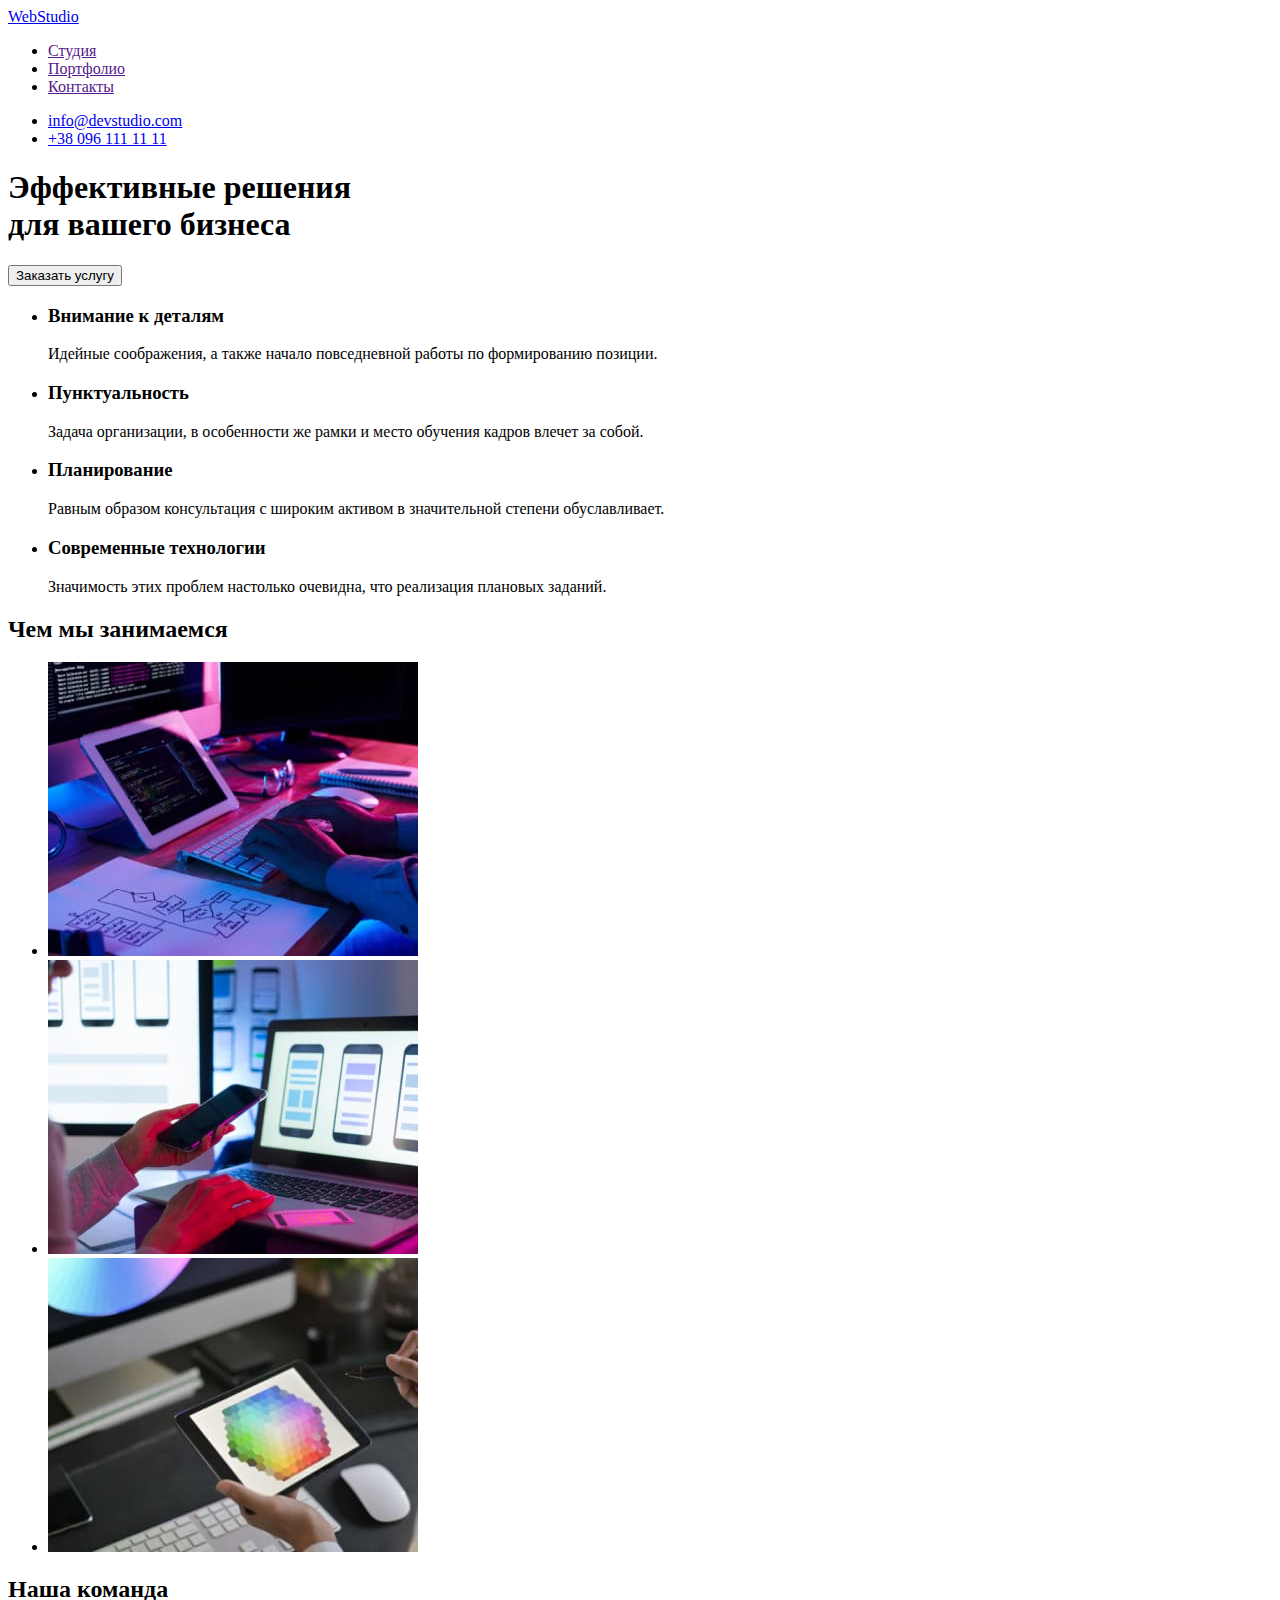
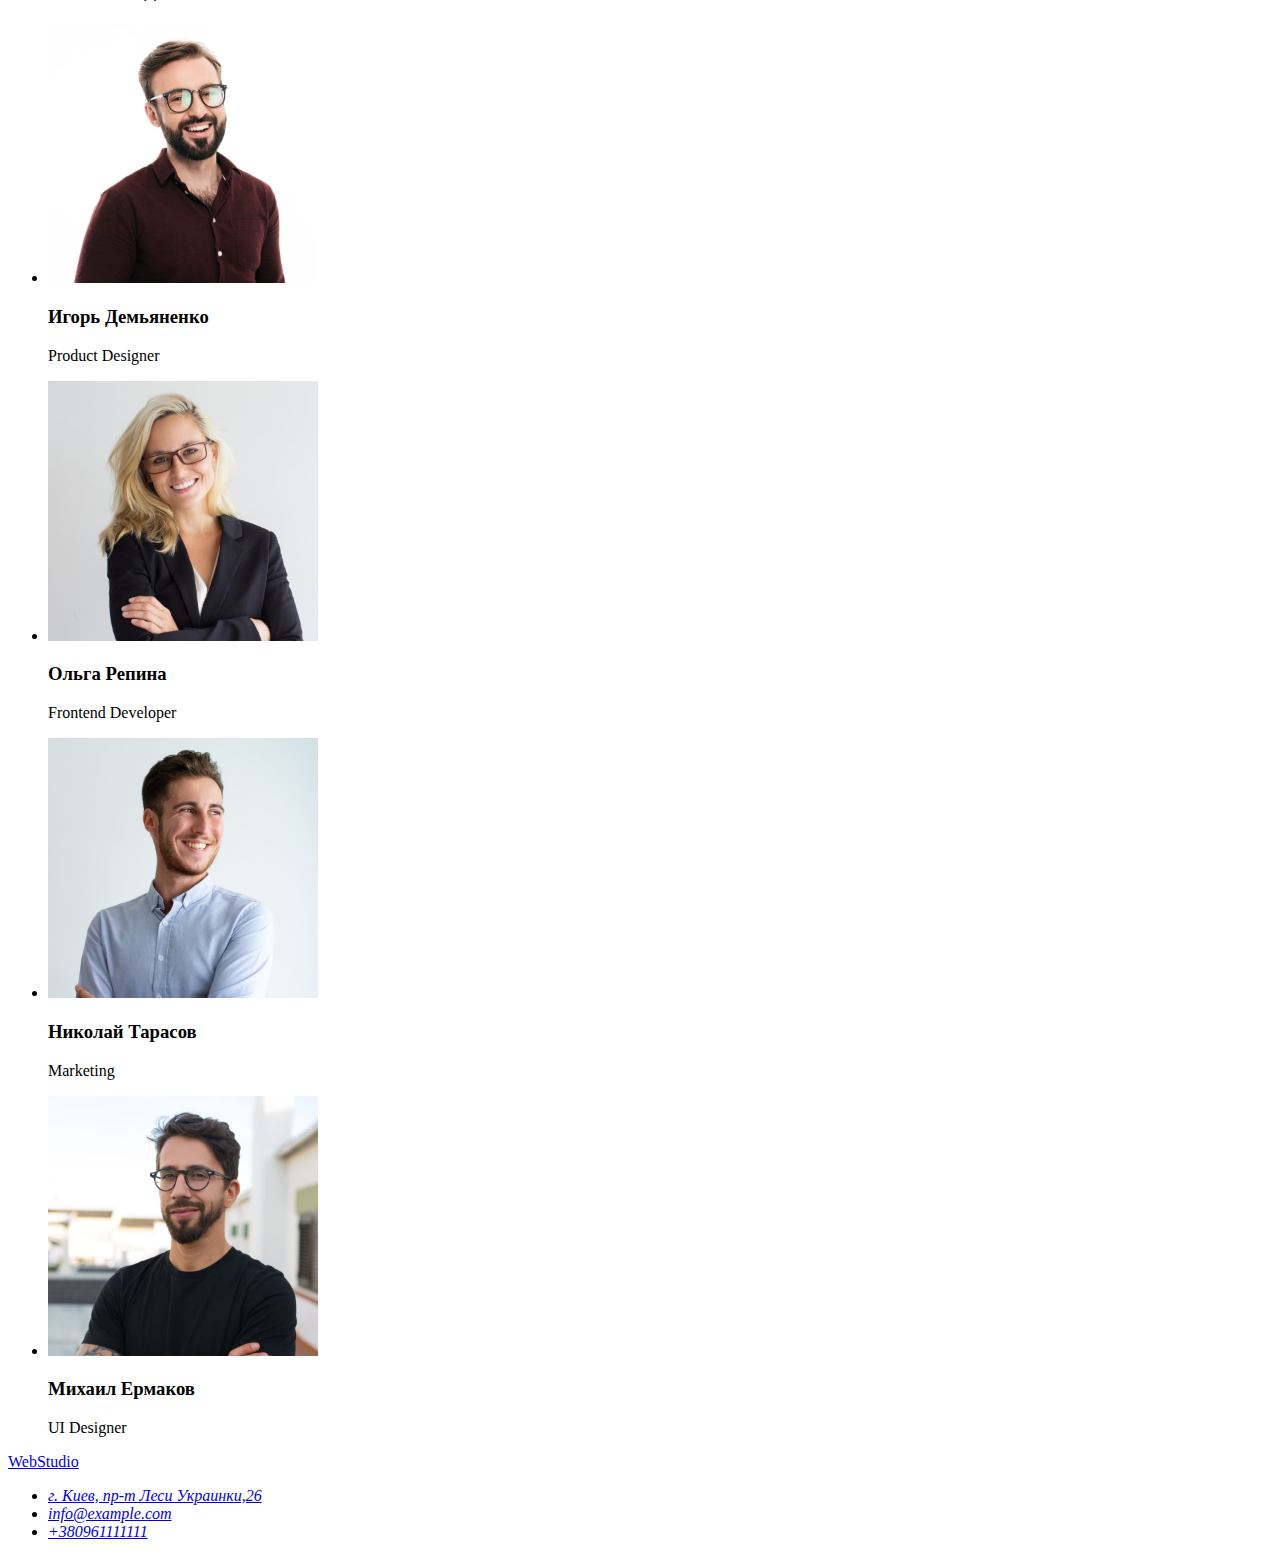
==== index.html @ ffe169b2 "Initial commit" ====
<!DOCTYPE html>
<html lang="en">
  <head>
    <meta charset="UTF-8" />
    <meta http-equiv="X-UA-Compatible" content="IE=edge" />
    <meta name="viewport" content="width=device-width, initial-scale=1.0" />
    <title>Document</title>
  </head>

  <body>
    <header>
      <nav>
        <a href="Index.html">WebStudio</a>
        <ul>
          <li><a href="">Студия</a></li>
          <li><a href="">Портфолио</a></li>
          <li><a href="">Контакты</a></li>
        </ul>
      </nav>
      <ul>
        <li><a href="mailto:info@devstudio.com">info@devstudio.com</a></li>
        <li><a href="tel:+380961111111">+38 096 111 11 11</a></li>
      </ul>
    </header>

    <main>
      <section>
        <h1>
          Эффективные решения <br />
          для вашего бизнеса
        </h1>
        <button type="button">Заказать услугу</button>
      </section>

      <section>
        <ul>
          <li>
            <h3>Внимание к деталям</h3>
            <p>Идейные соображения, а также начало повседневной работы по формированию позиции.</p>
          </li>
          <li>
            <h3>Пунктуальность</h3>
            <p>
              Задача организации, в особенности же рамки и место обучения кадров влечет за собой.
            </p>
          </li>
          <li>
            <h3>Планирование</h3>
            <p>
              Равным образом консультация с широким активом в значительной степени обуславливает.
            </p>
          </li>
          <li>
            <h3>Современные технологии</h3>
            <p>Значимость этих проблем настолько очевидна, что реализация плановых заданий.</p>
          </li>
        </ul>
      </section>

      <section>
        <h2>Чем мы занимаемся</h2>
        <ul>
          <li>
            <img src="./images/img(1).jpg" alt="набор текста" width="370" />
          </li>
          <li>
            <img src="./images/img(2).jpg" alt="сверяет информацию" width="370" />
          </li>
          <li>
            <img src="./images/img(3).jpg" alt="выбор палитры цветов в планшете" width="370" />
          </li>
        </ul>
      </section>
      <section>
        <h2>Наша команда</h2>
        <ul>
          <li>
            <img src="./images/img(1.0).jpg" alt="Product Designer" width="270" />
            <h3>Игорь Демьяненко</h3>
            <p>Product Designer</p>
          </li>
          <li>
            <img src="./images/img(1.2).jpg" alt="Frontend Developer" width="270" />
            <h3>Ольга Репина</h3>
            <p>Frontend Developer</p>
          </li>
          <li>
            <img src="./images/img(3)(1).jpg" alt="Marketing" width="270" />
            <h3>Николай Тарасов</h3>
            <p>Marketing</p>
          </li>
          <li>
            <img src="./images/img(4)(1).jpg" alt="UI Designer" width="270" />
            <h3>Михаил Ермаков</h3>
            <p>UI Designer</p>
          </li>
        </ul>
      </section>
    </main>
    <footer>
      <a href="Index.html">WebStudio</a>
      <address>
        <ul>
          <li>
            <a href="https://bit.ly/3pXMvUd" target="_blank" rel="noopener noreferrer"
              >г. Киев, пр-т Леси Украинки,26</a
            >
          </li>
          <li><a href="mailto:info@devstudio.com">info@example.com</a></li>
          <li><a href="tel:+380961111111">+380961111111</a></li>
        </ul>
      </address>
    </footer>
  </body>
</html>
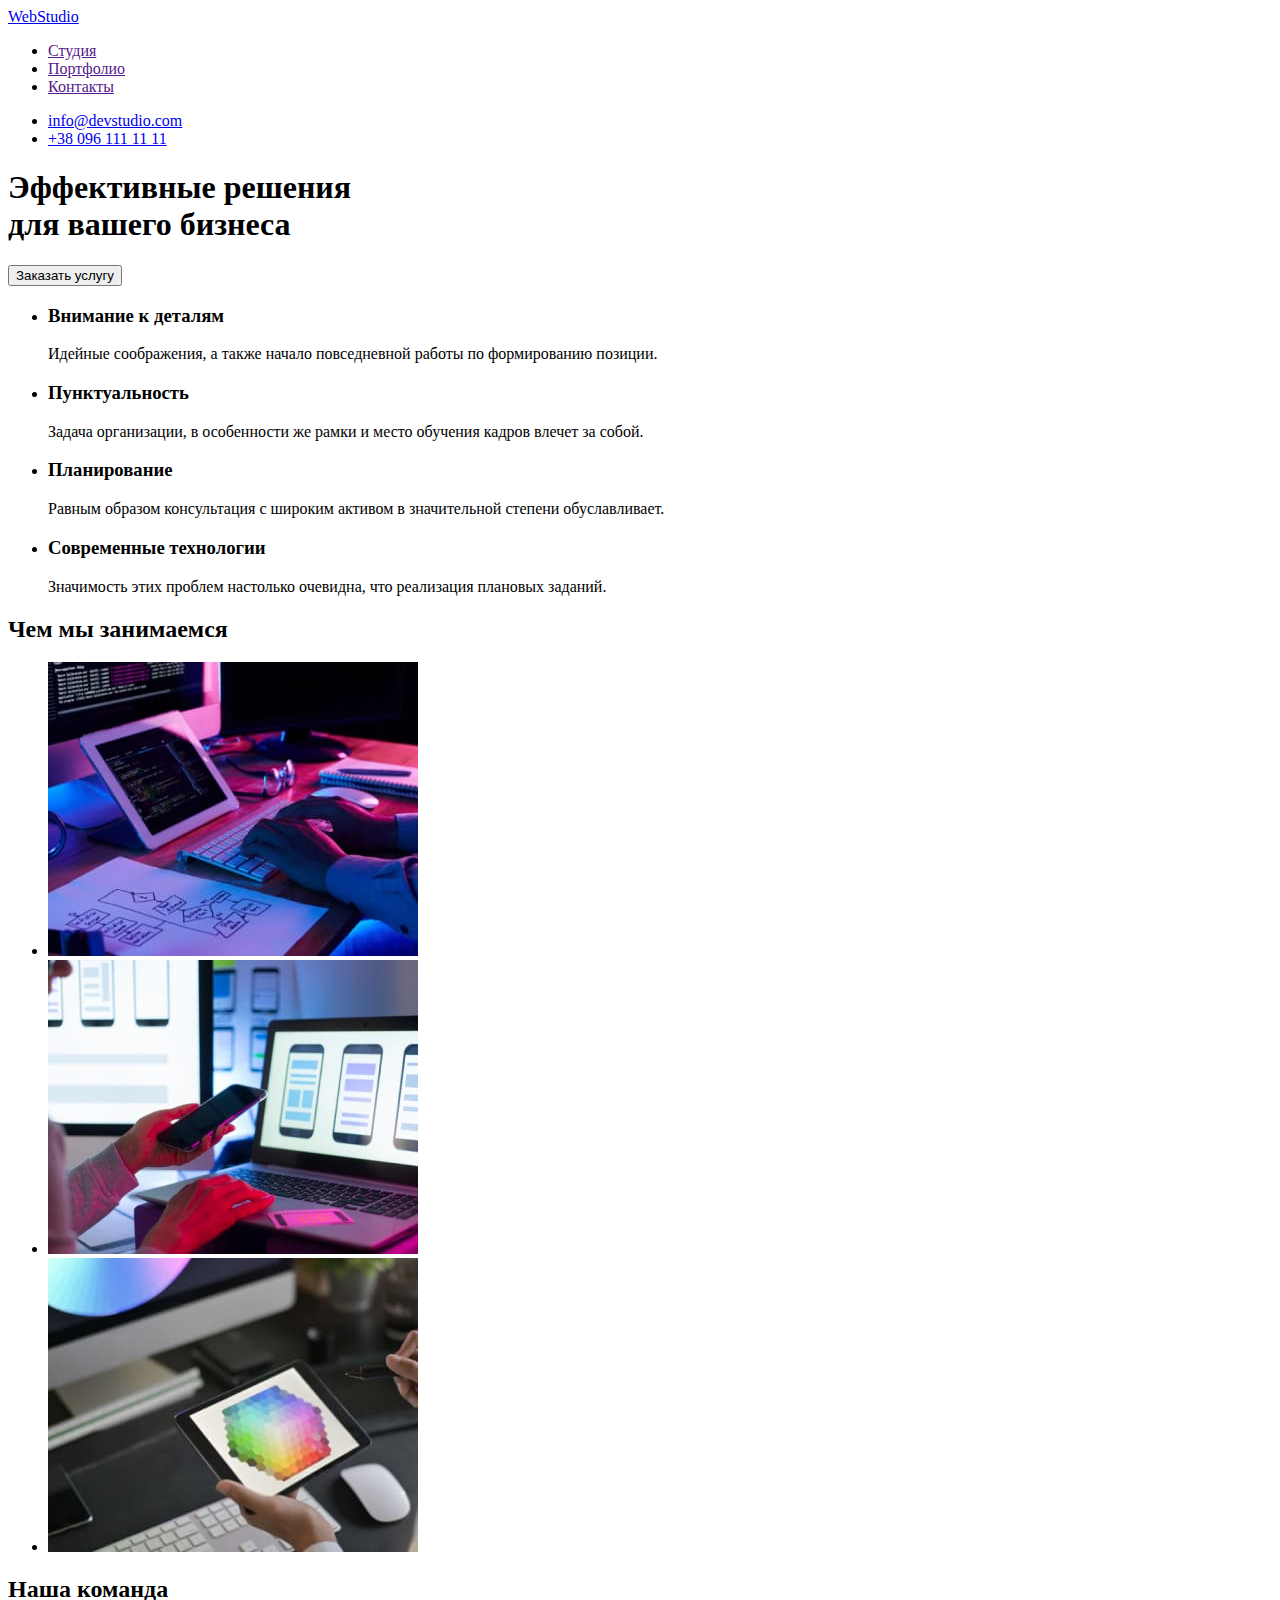
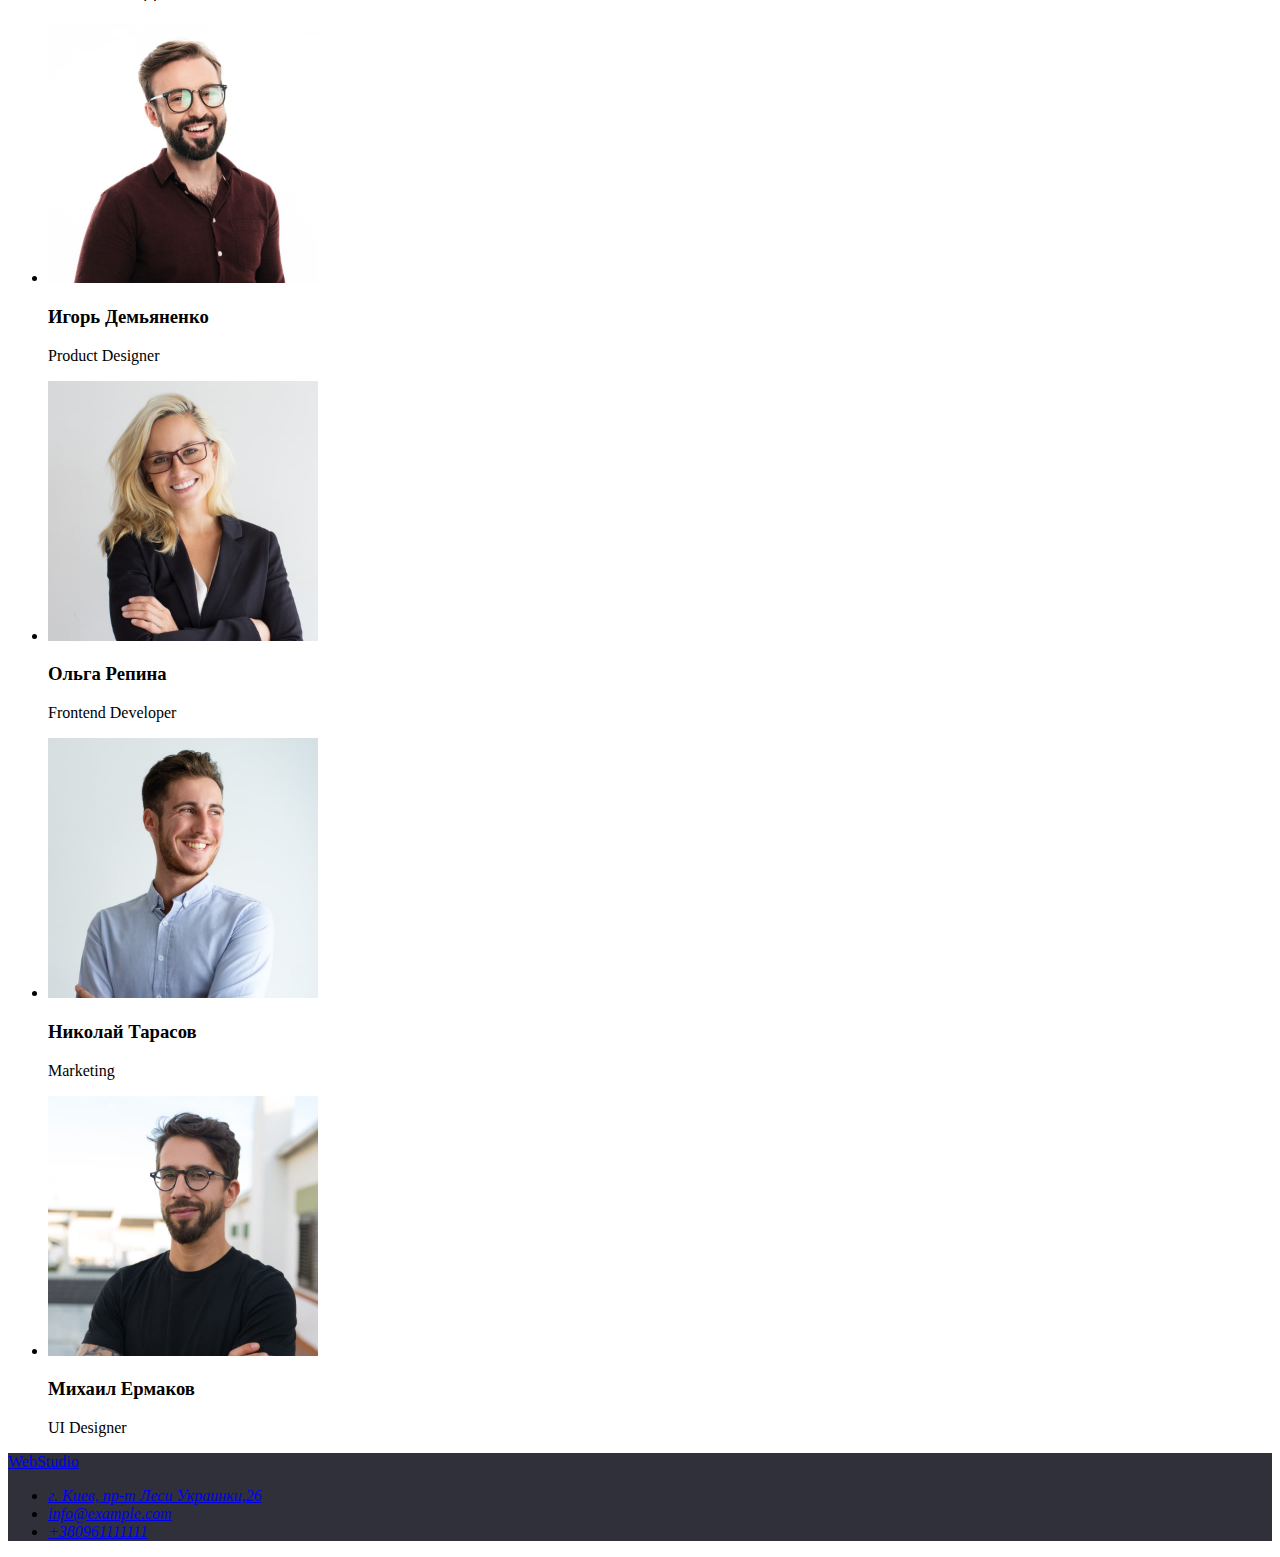
==== commit 0e1ca57d: "2" ====
--- a/index.html
+++ b/index.html
@@ -5,6 +5,7 @@
     <meta http-equiv="X-UA-Compatible" content="IE=edge" />
     <meta name="viewport" content="width=device-width, initial-scale=1.0" />
     <title>Document</title>
+    <link rel="stylesheet" href="./css/styles.css" />
   </head>
 
   <body>
@@ -97,7 +98,7 @@
         </ul>
       </section>
     </main>
-    <footer>
+    <footer class="grey-style">
       <a href="Index.html">WebStudio</a>
       <address>
         <ul>
--- a/css/styles.css
+++ b/css/styles.css
@@ -0,0 +1,94 @@
+:root {
+    /* text colors */
+--primary-color:#212121;
+--secondary-color:#757575;
+--accent-color:#2196F3;
+--text-color:#FFFFFF;
+
+/* bg-color */
+--bg-cl:#2F303A;
+} 
+
+.page {
+    background: #E5E5E5;
+    color: var(--primary-color);
+
+}
+
+.link {
+    text-decoration: none;
+    color: currentColor;
+}
+.list {
+    list-style: none;
+}
+
+
+.web {
+    color: var(--accent-color);
+    text-decoration: none;
+}
+.logo {
+    color: #000;
+}
+
+.contact:hover, 
+.contact:focus {
+    color: var(--secondary-color)
+}
+
+.header-link {
+    color: var(--primary-color);
+}
+.header-link:active {
+    color: var(--accent-color)
+}
+
+.button:active {
+    color:var(--text-color)
+
+}
+.button-one:active {
+    color: var(--text-color);
+}
+.button-one {
+    border: none;
+    background-color: var(--accent-color);
+
+}
+
+.button {
+    border: none;
+    background: #F5F4FA;
+}
+
+/* section */
+.content-title {
+
+    font-family: 'Roboto';
+    font-style: normal;
+    font-weight: 700;
+    font-size: 18px;
+    line-height: 36px;
+}
+.content-text {
+    font-family: 'Roboto';
+    font-style: normal;
+    font-weight: 700;
+    font-size: 18px;
+    line-height: 36px;
+    color: var(--secondary-color);
+}
+
+
+.grey-style {
+    background-color: var(--bg-cl);
+}
+.footer-logo {
+    color: var(--text-color);
+}
+
+.contact-foot:hover,
+.contact-foot:focus {
+    color:var(--text-color)
+}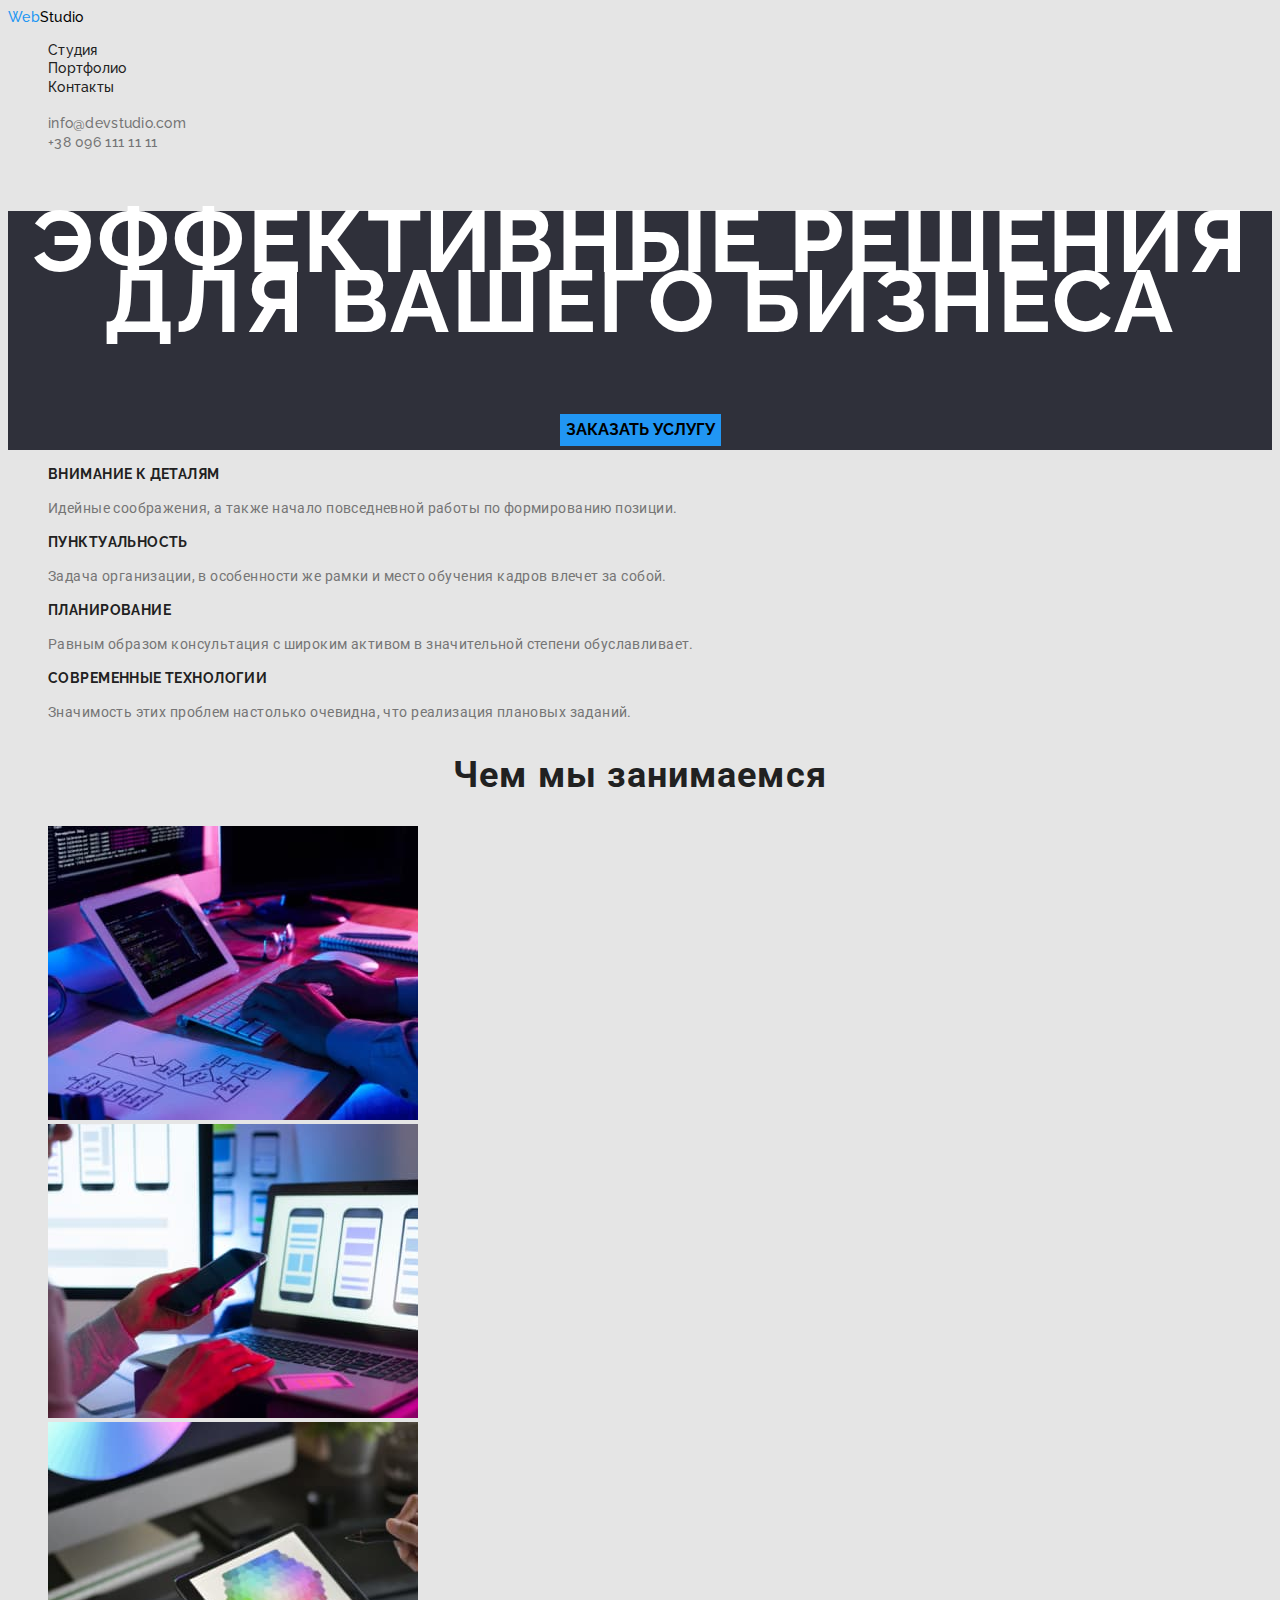
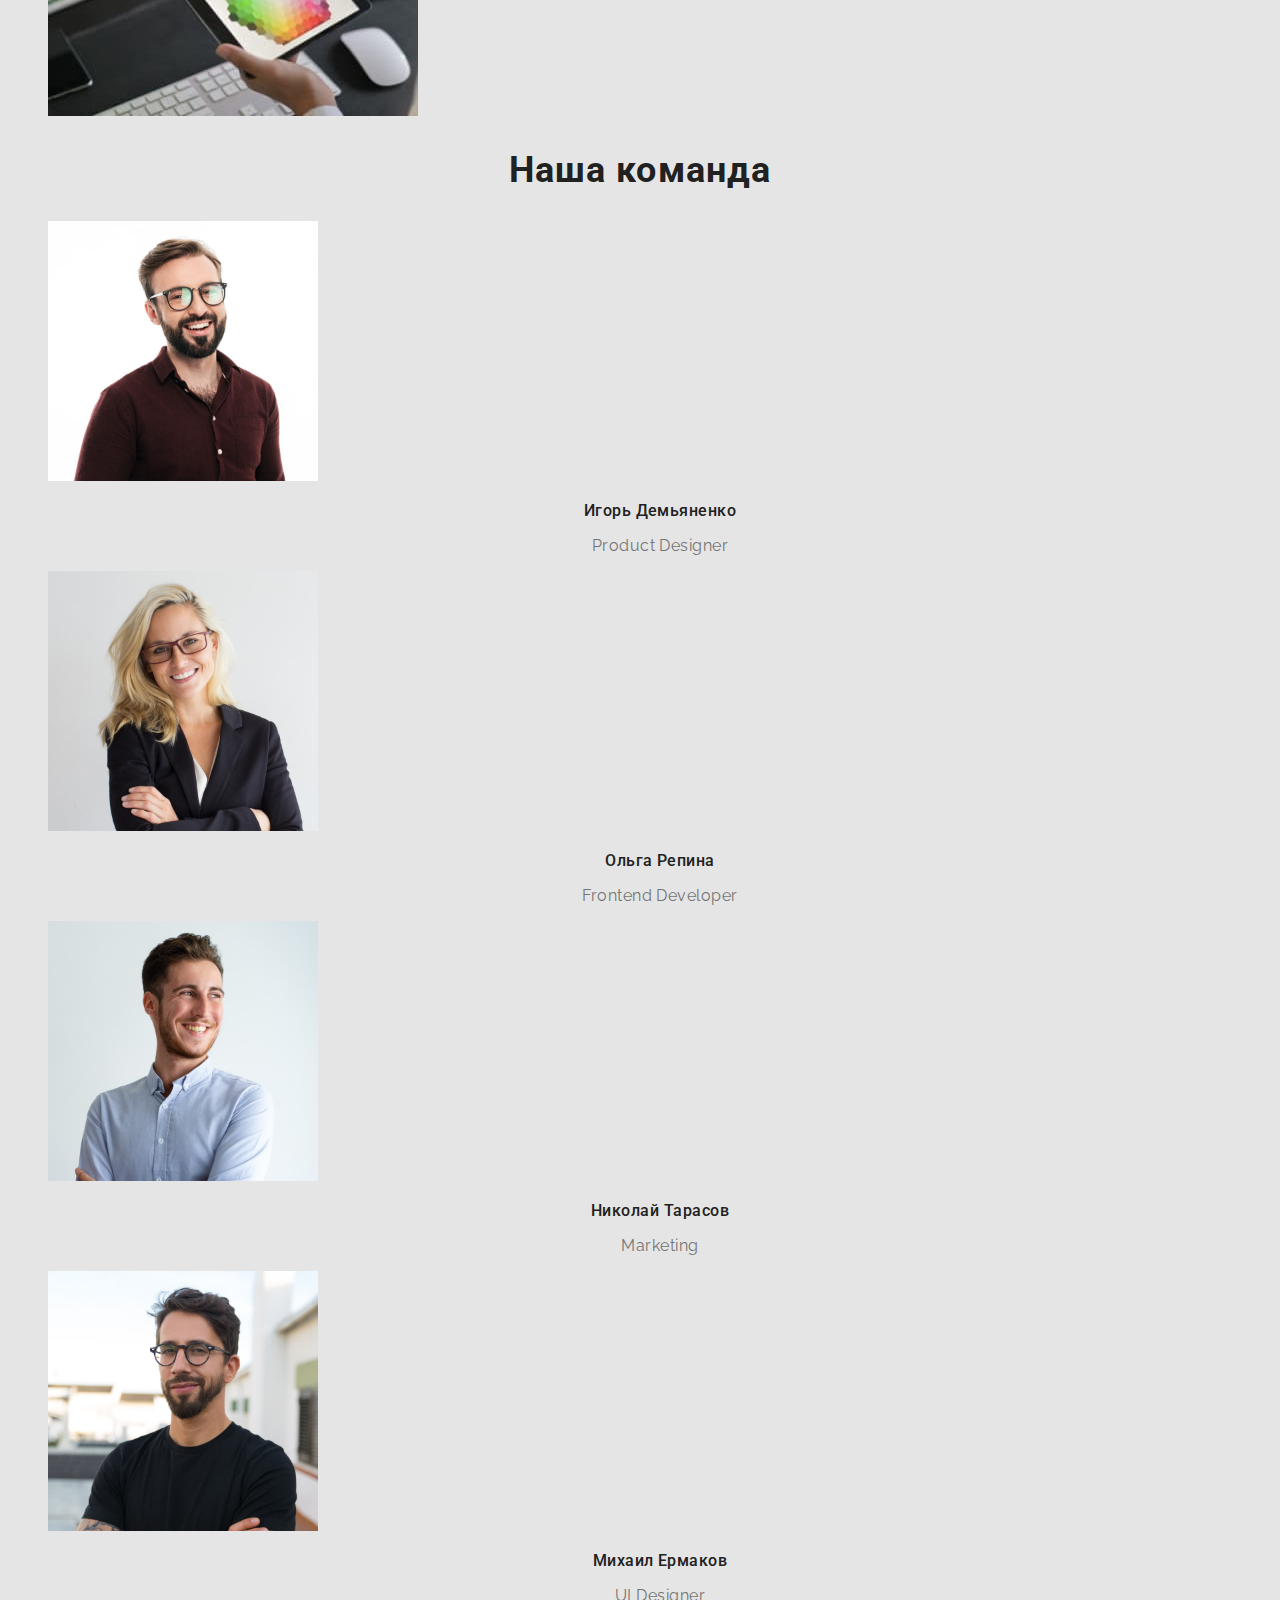
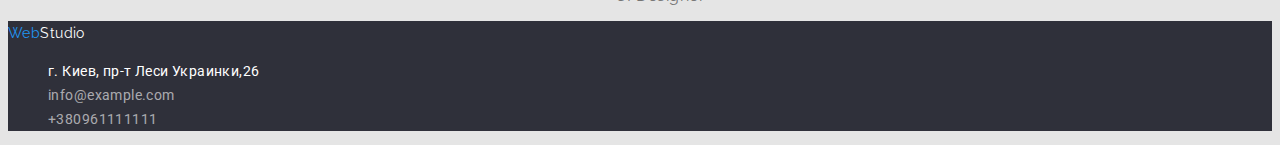
==== commit 3d20f54d: "1" ====
--- a/index.html
+++ b/index.html
@@ -5,62 +5,72 @@
     <meta http-equiv="X-UA-Compatible" content="IE=edge" />
     <meta name="viewport" content="width=device-width, initial-scale=1.0" />
     <title>Document</title>
+    <link
+      href="https://fonts.googleapis.com/css2?family=Raleway:wght@700&family=Roboto:wght@400;500;700;900&display=swap"
+      rel="stylesheet"
+    />
     <link rel="stylesheet" href="./css/styles.css" />
   </head>
 
-  <body>
+  <body class="body">
     <header>
-      <nav>
-        <a href="Index.html">WebStudio</a>
-        <ul>
-          <li><a href="">Студия</a></li>
-          <li><a href="">Портфолио</a></li>
-          <li><a href="">Контакты</a></li>
+      <nav class="header-link">
+        <a class="logo link" href="Index.html"><span class="web">Web</span>Studio</a>
+        <ul class="site-nav list">
+          <li><a href="" class="header-link-current link">Студия</a></li>
+          <li><a href="portfolio.html" class="header-link link">Портфолио</a></li>
+          <li><a href="" class="header-link link">Контакты</a></li>
         </ul>
       </nav>
-      <ul>
-        <li><a href="mailto:info@devstudio.com">info@devstudio.com</a></li>
-        <li><a href="tel:+380961111111">+38 096 111 11 11</a></li>
+      <ul class="site-nav list">
+        <li>
+          <a href="mailto:info@devstudio.com" class="contact-current link">info@devstudio.com</a>
+        </li>
+        <li><a href="tel:+380961111111" class="contact link">+38 096 111 11 11</a></li>
       </ul>
     </header>
 
     <main>
-      <section>
+      <section class="grey-style">
         <h1>
           Эффективные решения <br />
           для вашего бизнеса
         </h1>
-        <button type="button">Заказать услугу</button>
+        <button type="button" class="btn">Заказать услугу</button>
       </section>
 
       <section>
-        <ul>
+        <ul class="list">
           <li>
-            <h3>Внимание к деталям</h3>
-            <p>Идейные соображения, а также начало повседневной работы по формированию позиции.</p>
+            <h3 class="content-tl">Внимание к деталям</h3>
+            <p class="content-tx">
+              Идейные соображения, а также начало повседневной работы по формированию позиции.
+            </p>
           </li>
           <li>
-            <h3>Пунктуальность</h3>
-            <p>
+            <h3 class="content-tl">Пунктуальность</h3>
+            <p class="content-tx">
               Задача организации, в особенности же рамки и место обучения кадров влечет за собой.
             </p>
           </li>
           <li>
-            <h3>Планирование</h3>
-            <p>
+            <h3 class="content-tl">Планирование</h3>
+            <p class="content-tx">
               Равным образом консультация с широким активом в значительной степени обуславливает.
             </p>
           </li>
           <li>
-            <h3>Современные технологии</h3>
-            <p>Значимость этих проблем настолько очевидна, что реализация плановых заданий.</p>
+            <h3 class="content-tl">Современные технологии</h3>
+            <p class="content-tx">
+              Значимость этих проблем настолько очевидна, что реализация плановых заданий.
+            </p>
           </li>
         </ul>
       </section>
 
       <section>
-        <h2>Чем мы занимаемся</h2>
-        <ul>
+        <h2 class="content-tl-second">Чем мы занимаемся</h2>
+        <ul class="list">
           <li>
             <img src="./images/img(1).jpg" alt="набор текста" width="370" />
           </li>
@@ -73,42 +83,48 @@
         </ul>
       </section>
       <section>
-        <h2>Наша команда</h2>
-        <ul>
+        <h2 class="content-tl-second">Наша команда</h2>
+        <ul class="list">
           <li>
             <img src="./images/img(1.0).jpg" alt="Product Designer" width="270" />
-            <h3>Игорь Демьяненко</h3>
-            <p>Product Designer</p>
+            <h3 class="content-tl-thre">Игорь Демьяненко</h3>
+            <p class="content-tx-thre">Product Designer</p>
           </li>
           <li>
             <img src="./images/img(1.2).jpg" alt="Frontend Developer" width="270" />
-            <h3>Ольга Репина</h3>
-            <p>Frontend Developer</p>
+            <h3 class="content-tl-thre">Ольга Репина</h3>
+            <p class="content-tx-thre">Frontend Developer</p>
           </li>
           <li>
             <img src="./images/img(3)(1).jpg" alt="Marketing" width="270" />
-            <h3>Николай Тарасов</h3>
-            <p>Marketing</p>
+            <h3 class="content-tl-thre">Николай Тарасов</h3>
+            <p class="content-tx-thre">Marketing</p>
           </li>
           <li>
             <img src="./images/img(4)(1).jpg" alt="UI Designer" width="270" />
-            <h3>Михаил Ермаков</h3>
-            <p>UI Designer</p>
+            <h3 class="content-tl-thre">Михаил Ермаков</h3>
+            <p class="content-tx-thre">UI Designer</p>
           </li>
         </ul>
       </section>
     </main>
-    <footer class="grey-style">
-      <a href="Index.html">WebStudio</a>
+    <footer class="foot-grey-style">
+      <a href="Index.html" class="footer-logo link"><span class="web">Web</span>Studio</a>
       <address>
-        <ul>
+        <ul class="footer list">
           <li>
-            <a href="https://bit.ly/3pXMvUd" target="_blank" rel="noopener noreferrer"
+            <a
+              href="https://bit.ly/3pXMvUd"
+              target="_blank"
+              rel="noopener noreferrer"
+              class="footer-adress link"
               >г. Киев, пр-т Леси Украинки,26</a
             >
           </li>
-          <li><a href="mailto:info@devstudio.com">info@example.com</a></li>
-          <li><a href="tel:+380961111111">+380961111111</a></li>
+          <li>
+            <a href="mailto:info@devstudio.com" class="contact-foot link">info@example.com</a>
+          </li>
+          <li><a href="tel:+380961111111" class="contact-foot link">+380961111111</a></li>
         </ul>
       </address>
     </footer>
--- a/css/styles.css
+++ b/css/styles.css
@@ -1,17 +1,22 @@
 :root {
+    /* fonts */
+--main-font: "Raleway", sans-serif;
+--secondary-font: "Roboto", sans-serif;
+
     /* text colors */
 --primary-color:#212121;
 --secondary-color:#757575;
 --accent-color:#2196F3;
 --text-color:#FFFFFF;
 
-/* bg-color */
+    /* bg-color */
 --bg-cl:#2F303A;
 } 
 
-.page {
-    background: #E5E5E5;
-    color: var(--primary-color);
+.body {
+    font-family: var(--main-font); 
+    background:#E5E5E5;
+    color:var(--primary-color);
 
 }
 
@@ -23,6 +28,32 @@
     list-style: none;
 }
 
+.header-link {
+    font-style: normal;
+    font-weight: 500;
+    font-size: 14px;
+    line-height: calc(16 / 12);
+    letter-spacing: 0.02em;
+    color: var(--primary-color);
+
+}
+
+.header-link-current:hover,
+.header-link-current:focus,
+.contact-current:hover, 
+.contact-current:focus {
+    color: var(--accent-color);
+
+}
+
+.contact,
+.contact-current {
+    font-weight: 500;
+    font-size: 14px;
+    line-height: calc(16 / 12);
+    letter-spacing: 0.02em;
+    color: var(--secondary-color);
+}
 
 .web {
     color: var(--accent-color);
@@ -32,21 +63,79 @@
     color: #000;
 }
 
-.contact:hover, 
-.contact:focus {
-    color: var(--secondary-color)
-}
-
 .header-link {
     color: var(--primary-color);
 }
+
 .header-link:active {
-    color: var(--accent-color)
+    color: var(--accent-color);
+}
+
+/* section */
+.grey-style{
+    font-weight: 900;
+    font-size: 44px;
+    line-height: 60px;
+    text-align: center;
+    letter-spacing: 0.06em;
+    text-transform: uppercase;
+    color: var(--text-color);
+}
+
+.btn {
+    font-family: inherit;
+    font-weight: 700;
+    font-size: 16px;
+    line-height: 30px;
+    text-transform: uppercase;
+    background-color: var(--accent-color);
+    border: none;
+}
+
+.content-tl { 
+    font-weight: 700;
+    font-size: 14px;
+    line-height: 16px;
+    letter-spacing: 0.03em;
+    text-transform: uppercase;
+    color: var(--primary-color);
+}
+
+.content-tx {
+    font-family: 'Roboto';
+    font-style: normal;
+    font-weight: 400;
+    font-size: 14px;
+    line-height: 24px;
+    letter-spacing: 0.03em;
+    color: var(--secondary-color);
+
+}
+.content-tl-second {
+    font-family: 'Roboto';
+    font-style: normal;
+    font-weight: 700;
+    font-size: 36px;
+    line-height: 42px;
+    text-align: center;
+    letter-spacing: 0.03em;
+    color: var(--primary-color);
+}
+
+.btn:hover,
+.btn:focus {
+    background-color: var(--accent-color);
+    color: var(--text-color);
 }
 
 .button:active {
-    color:var(--text-color)
-
+    color:var(--text-color);
+    font-weight: 500;
+    font-size: 16px;
+    line-height: 26px;
+    text-align: center;
+    letter-spacing: 0.03em;
+    color: var(--primary-color);
 }
 .button-one:active {
     color: var(--text-color);
@@ -54,7 +143,6 @@
 .button-one {
     border: none;
     background-color: var(--accent-color);
-
 }
 
 .button {
@@ -64,31 +152,81 @@
 
 /* section */
 .content-title {
-
     font-family: 'Roboto';
     font-style: normal;
     font-weight: 700;
     font-size: 18px;
     line-height: 36px;
+    letter-spacing: 0.06em;
+    color: var(--primary-color);
 }
 .content-text {
     font-family: 'Roboto';
     font-style: normal;
-    font-weight: 700;
-    font-size: 18px;
-    line-height: 36px;
-    color: var(--secondary-color);
-}
-
+    font-weight: 400;
+    font-size: 16px;
+    line-height: 30px;
+    letter-spacing: 0.03em;
+    color: var(--secondary-color);
+   
+}
+.content-tl-thre {
+    font-family: 'Roboto';
+    font-style: normal;
+    font-weight: 500;
+    font-size: 16px;
+    line-height: 19px;
+    text-align: center;
+    letter-spacing: 0.03em;
+    color: var(--primary-color);
+}
+.content-tx-thre {
+    font-weight: 400;
+    font-size: 16px;
+    line-height: 19px;
+    text-align: center;
+    letter-spacing: 0.03em;
+    color: var(--secondary-color);
+}
 
 .grey-style {
     background-color: var(--bg-cl);
 }
+
+/* footer */
 .footer-logo {
     color: var(--text-color);
+}
+
+.footer-adress {
+    font-family: 'Roboto';
+    font-style: normal;
+    font-weight: 400;
+    font-size: 14px;
+    line-height: 24px;
+    letter-spacing: 0.03em;
+    color:var(--text-color);
+}
+.foot-grey-style {
+    font-style: normal;
+    background-color: var(--bg-cl);
+    font-weight: 400;
+    font-size: 14px;
+    line-height: 24px;
+    letter-spacing: 0.03em;
+    color: var(--text-color)
 }
 
 .contact-foot:hover,
 .contact-foot:focus {
-    color:var(--text-color)
-}+    color:var(--text-color);
+}
+.contact-foot {
+    font-family: 'Roboto';
+    font-style: normal;
+    font-weight: 400;
+    font-size: 14px;
+    line-height: 24px;
+    letter-spacing: 0.03em;
+    color: rgba(255, 255, 255, 0.6);
+}
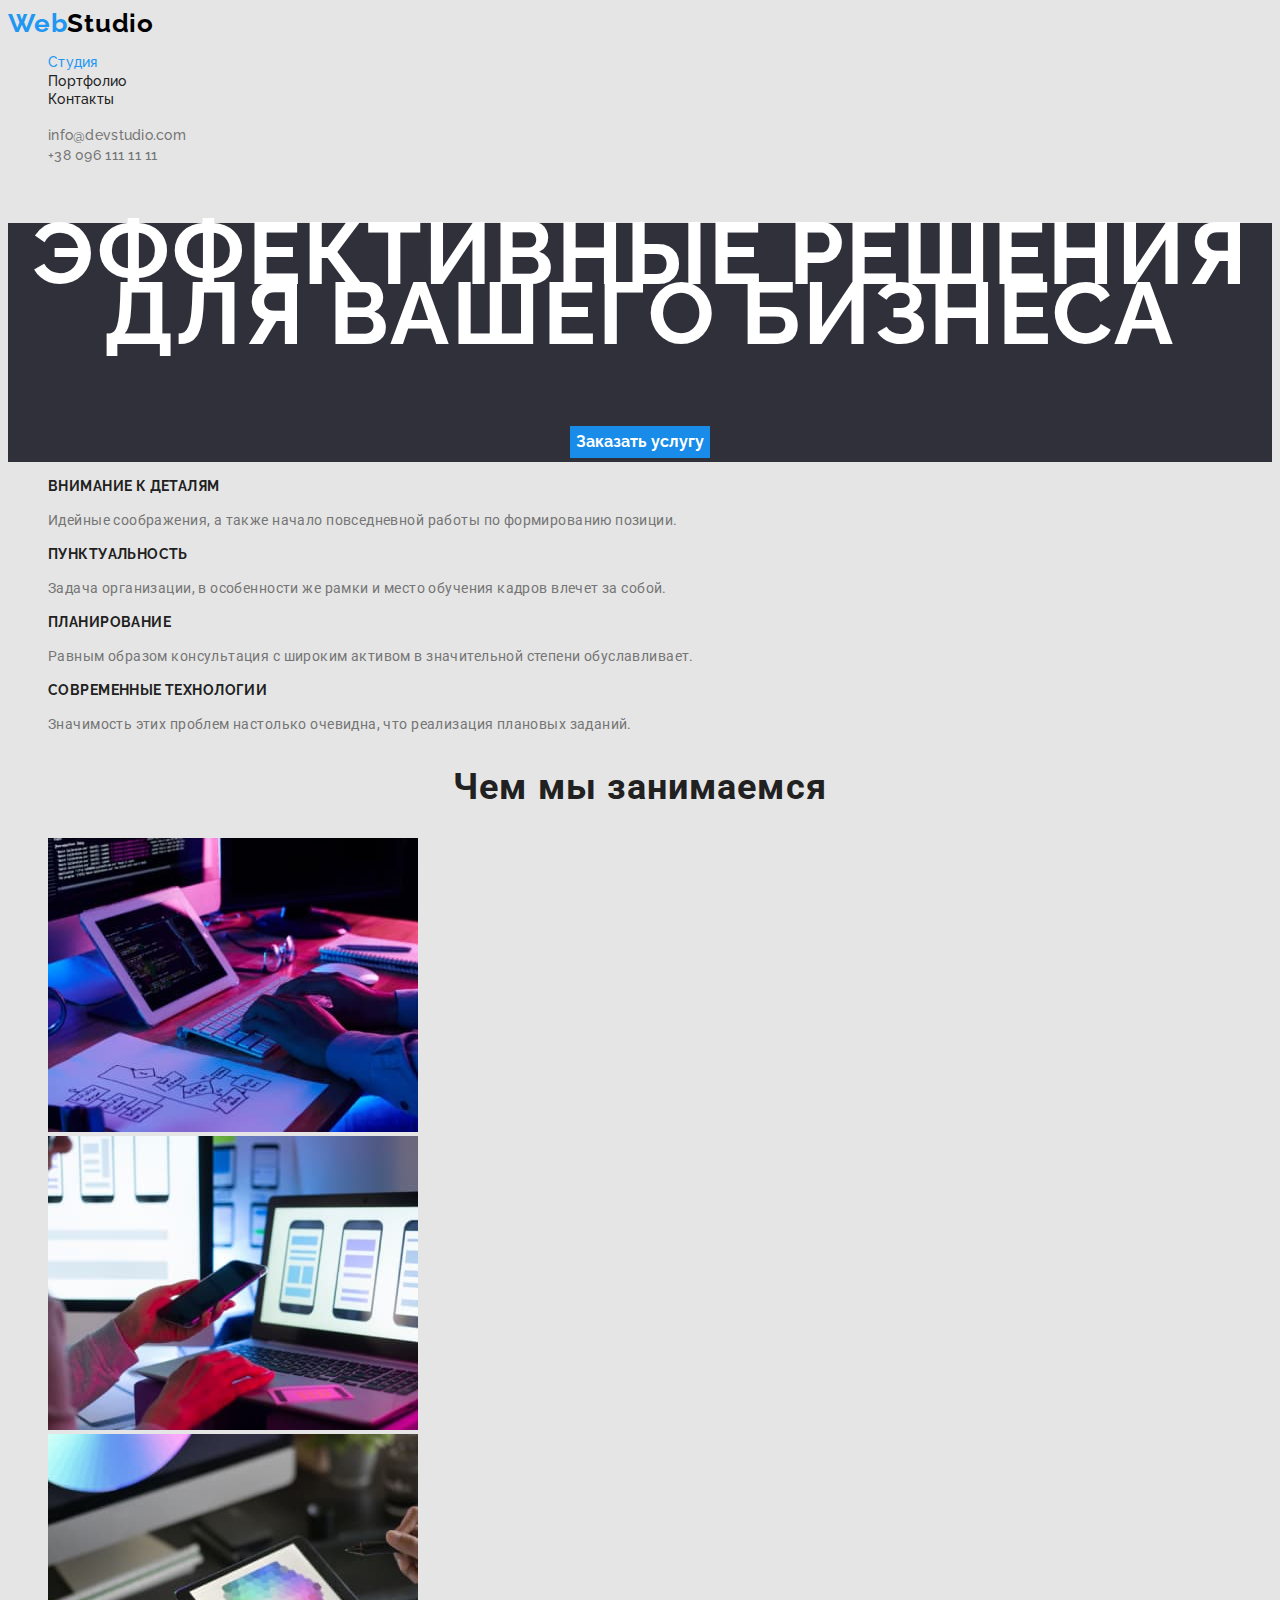
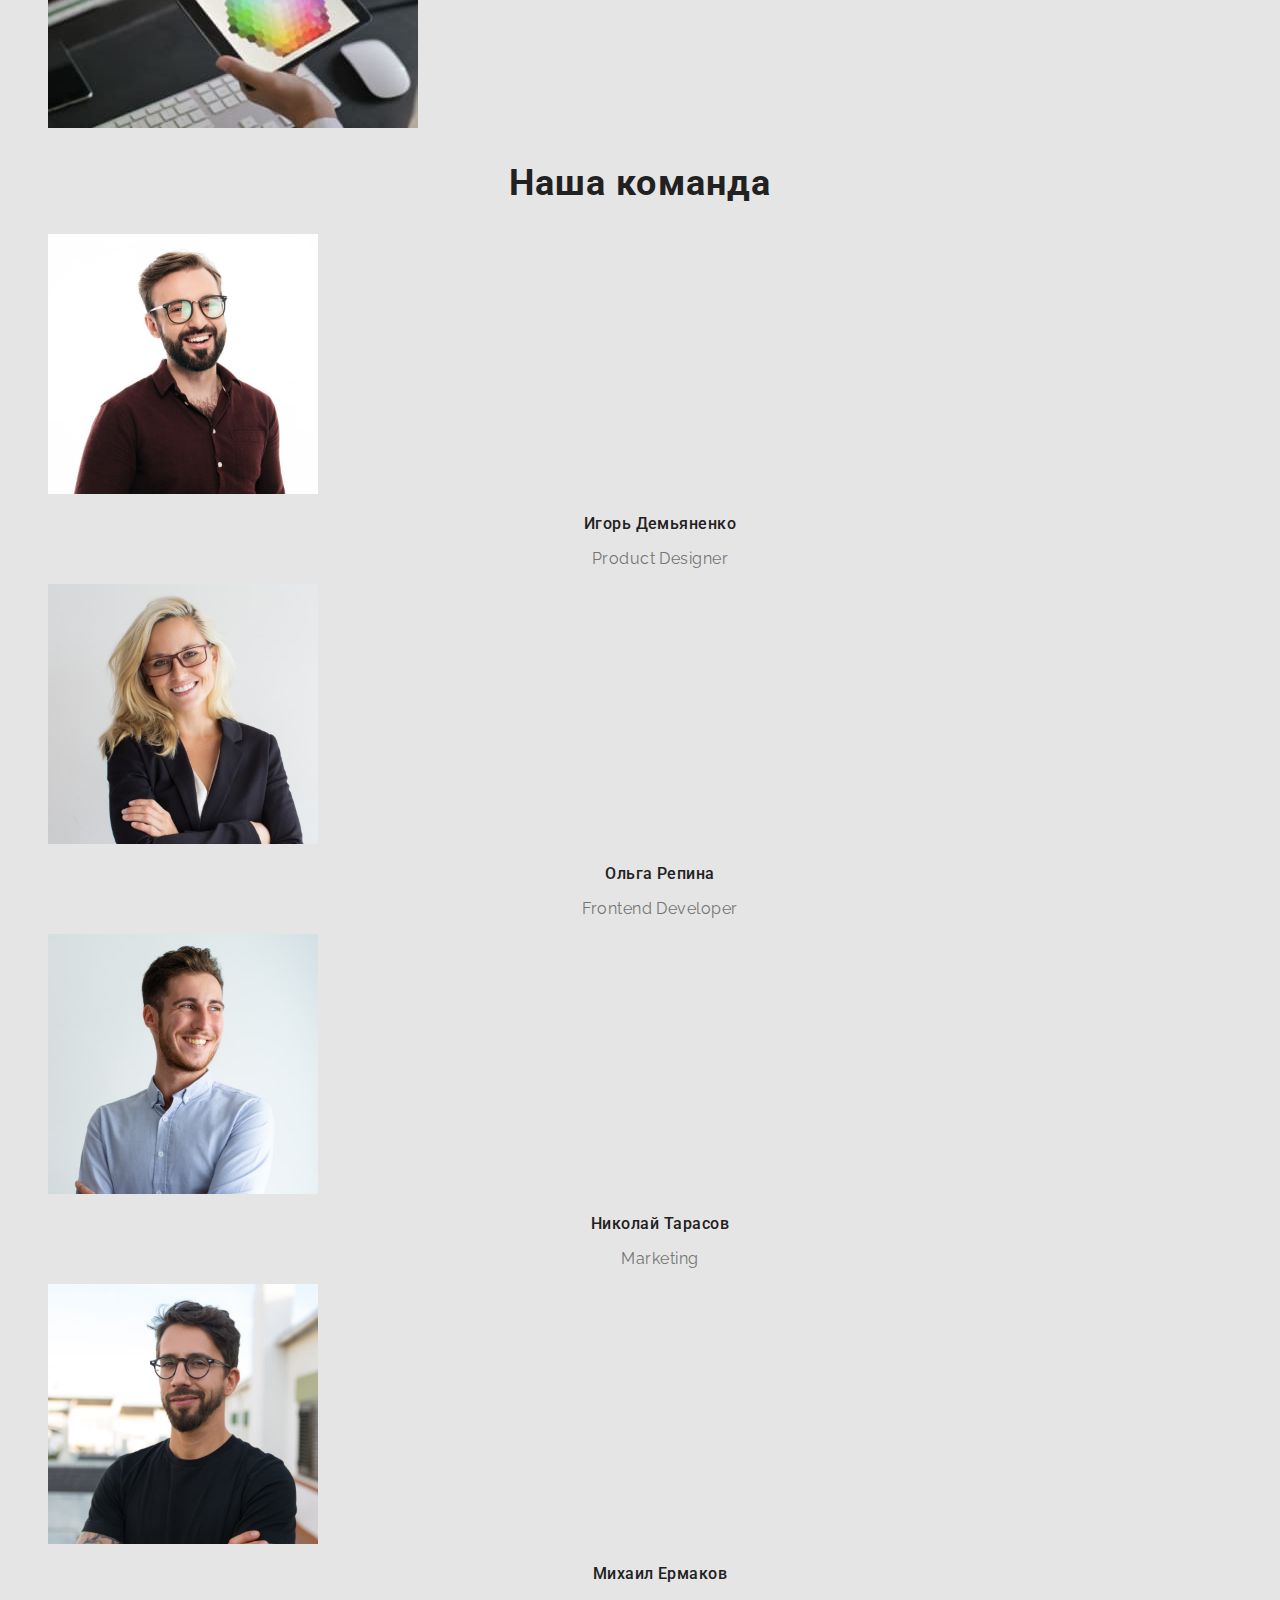
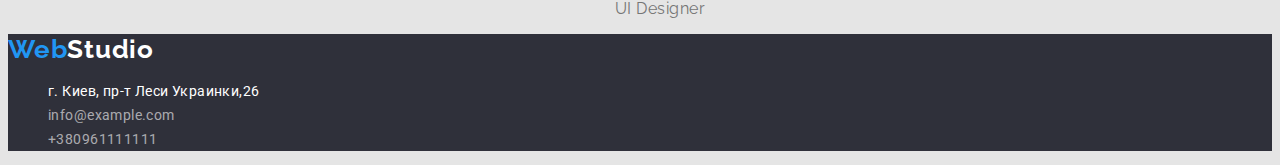
==== commit 265369d6: "+" ====
--- a/index.html
+++ b/index.html
@@ -36,7 +36,7 @@
           Эффективные решения <br />
           для вашего бизнеса
         </h1>
-        <button type="button" class="btn">Заказать услугу</button>
+        <button class="btn" type="button">Заказать услугу</button>
       </section>
 
       <section>
@@ -81,8 +81,7 @@
             <img src="./images/img(3).jpg" alt="выбор палитры цветов в планшете" width="370" />
           </li>
         </ul>
-      </section>
-      <section>
+
         <h2 class="content-tl-second">Наша команда</h2>
         <ul class="list">
           <li>
--- a/css/styles.css
+++ b/css/styles.css
@@ -1,232 +1,270 @@
 :root {
-    /* fonts */
---main-font: "Raleway", sans-serif;
---secondary-font: "Roboto", sans-serif;
-
-    /* text colors */
---primary-color:#212121;
---secondary-color:#757575;
---accent-color:#2196F3;
---text-color:#FFFFFF;
-
-    /* bg-color */
---bg-cl:#2F303A;
-} 
+  /* fonts */
+  --main-font: 'Raleway', sans-serif;
+  --secondary-font: 'Roboto', sans-serif;
+
+  /* text colors */
+  --primary-color: #212121;
+  --secondary-color: #757575;
+  --accent-color: #2196f3;
+  --text-color: #ffffff;
+
+  /* bg-color */
+  --bg-cl: #2f303a;
+}
 
 .body {
-    font-family: var(--main-font); 
-    background:#E5E5E5;
-    color:var(--primary-color);
-
+  font-family: var(--main-font);
+  background: #e5e5e5;
+  color: var(--primary-color);
 }
 
 .link {
-    text-decoration: none;
-    color: currentColor;
+  text-decoration: none;
+  color: currentColor;
 }
 .list {
-    list-style: none;
+  list-style: none;
 }
 
 .header-link {
-    font-style: normal;
-    font-weight: 500;
-    font-size: 14px;
-    line-height: calc(16 / 12);
-    letter-spacing: 0.02em;
-    color: var(--primary-color);
-
+  font-style: normal;
+  font-weight: 500;
+  font-size: 14px;
+  line-height: calc(16 / 12);
+  letter-spacing: 0.02em;
+  color: var(--primary-color);
 }
 
 .header-link-current:hover,
 .header-link-current:focus,
-.contact-current:hover, 
-.contact-current:focus {
-    color: var(--accent-color);
-
+.header-link:hover,
+.header-link:focus,
+.contact-current:hover,
+.contact-current:focus,
+.contact:hover,
+.contact:focus {
+  color: var(--accent-color);
+}
+
+.header-link-current,
+.header-link-current {
+  font-style: normal;
+  font-weight: 500;
+  font-size: 14px;
+  line-height: 16px;
+  letter-spacing: 0.02em;
+  color: var(--accent-color);
 }
 
 .contact,
 .contact-current {
-    font-weight: 500;
-    font-size: 14px;
-    line-height: calc(16 / 12);
-    letter-spacing: 0.02em;
-    color: var(--secondary-color);
+  font-weight: 500;
+  font-size: 14px;
+  line-height: calc(16 / 12);
+  letter-spacing: 0.02em;
+  color: var(--secondary-color);
 }
 
 .web {
-    color: var(--accent-color);
-    text-decoration: none;
+  color: var(--accent-color);
+  text-decoration: none;
 }
 .logo {
-    color: #000;
+  color: #000;
+  font-family: 'Raleway';
+  font-style: normal;
+  font-weight: 700;
+  font-size: 26px;
+  line-height: 31px;
+  letter-spacing: 0.03em;
 }
 
 .header-link {
-    color: var(--primary-color);
+  color: var(--primary-color);
 }
 
 .header-link:active {
-    color: var(--accent-color);
+  color: var(--accent-color);
 }
 
 /* section */
-.grey-style{
-    font-weight: 900;
-    font-size: 44px;
-    line-height: 60px;
-    text-align: center;
-    letter-spacing: 0.06em;
-    text-transform: uppercase;
-    color: var(--text-color);
-}
-
-.btn {
-    font-family: inherit;
-    font-weight: 700;
-    font-size: 16px;
-    line-height: 30px;
-    text-transform: uppercase;
-    background-color: var(--accent-color);
-    border: none;
-}
-
-.content-tl { 
-    font-weight: 700;
-    font-size: 14px;
-    line-height: 16px;
-    letter-spacing: 0.03em;
-    text-transform: uppercase;
-    color: var(--primary-color);
-}
-
-.content-tx {
-    font-family: 'Roboto';
-    font-style: normal;
-    font-weight: 400;
-    font-size: 14px;
-    line-height: 24px;
-    letter-spacing: 0.03em;
-    color: var(--secondary-color);
-
-}
-.content-tl-second {
-    font-family: 'Roboto';
-    font-style: normal;
-    font-weight: 700;
-    font-size: 36px;
-    line-height: 42px;
-    text-align: center;
-    letter-spacing: 0.03em;
-    color: var(--primary-color);
-}
-
+.grey-style {
+  font-weight: 900;
+  font-size: 44px;
+  line-height: 60px;
+  text-align: center;
+  letter-spacing: 0.06em;
+  text-transform: uppercase;
+  color: var(--text-color);
+}
 .btn:hover,
 .btn:focus {
-    background-color: var(--accent-color);
-    color: var(--text-color);
+  background-color: var(--accent-color);
+  color: var(--text-color);
+}
+.btn:active {
+  background-color: #188ce8;
+}
+.btn {
+  font-family: inherit;
+  font-style: normal;
+  font-weight: 700;
+  font-size: 16px;
+  line-height: 30px;
+  background-color: #188ce8;
+  color: var(--text-color);
+  border: none;
+}
+
+.content-tl {
+  font-weight: 700;
+  font-size: 14px;
+  line-height: 16px;
+  letter-spacing: 0.03em;
+  text-transform: uppercase;
+  color: var(--primary-color);
+}
+
+.content-tx {
+  font-family: 'Roboto';
+  font-style: normal;
+  font-weight: 400;
+  font-size: 14px;
+  line-height: 24px;
+  letter-spacing: 0.03em;
+  color: var(--secondary-color);
+}
+.content-tl-second {
+  font-family: 'Roboto';
+  font-style: normal;
+  font-weight: 700;
+  font-size: 36px;
+  line-height: 42px;
+  text-align: center;
+  letter-spacing: 0.03em;
+  color: var(--primary-color);
 }
 
 .button:active {
-    color:var(--text-color);
-    font-weight: 500;
-    font-size: 16px;
-    line-height: 26px;
-    text-align: center;
-    letter-spacing: 0.03em;
-    color: var(--primary-color);
+  color: var(--text-color);
+  font-weight: 500;
+  font-size: 16px;
+  line-height: 26px;
+  text-align: center;
+  letter-spacing: 0.03em;
 }
 .button-one:active {
-    color: var(--text-color);
-}
-.button-one {
-    border: none;
-    background-color: var(--accent-color);
+  color: var(--text-color);
 }
 
 .button {
-    border: none;
-    background: #F5F4FA;
+  border: none;
+  background: #f5f4fa;
 }
 
 /* section */
+.btn-small:hover,
+.btn-small:focus {
+  background-color: var(--accent-color);
+  color: var(--text-color);
+}
+.btn-small {
+  font-family: inherit;
+  font-style: normal;
+  font-weight: 500;
+  font-size: 16px;
+  line-height: 26px;
+  background-color: #188ce8;
+  color: var(--text-color);
+  border: none;
+  text-align: center;
+  letter-spacing: 0.03em;
+
+  color: #ffffff;
+}
+
 .content-title {
-    font-family: 'Roboto';
-    font-style: normal;
-    font-weight: 700;
-    font-size: 18px;
-    line-height: 36px;
-    letter-spacing: 0.06em;
-    color: var(--primary-color);
+  font-family: 'Roboto';
+  font-style: normal;
+  font-weight: 700;
+  font-size: 18px;
+  line-height: 36px;
+  letter-spacing: 0.06em;
+  color: var(--primary-color);
 }
 .content-text {
-    font-family: 'Roboto';
-    font-style: normal;
-    font-weight: 400;
-    font-size: 16px;
-    line-height: 30px;
-    letter-spacing: 0.03em;
-    color: var(--secondary-color);
-   
+  font-family: 'Roboto';
+  font-style: normal;
+  font-weight: 400;
+  font-size: 16px;
+  line-height: 30px;
+  letter-spacing: 0.03em;
+  color: var(--secondary-color);
 }
 .content-tl-thre {
-    font-family: 'Roboto';
-    font-style: normal;
-    font-weight: 500;
-    font-size: 16px;
-    line-height: 19px;
-    text-align: center;
-    letter-spacing: 0.03em;
-    color: var(--primary-color);
+  font-family: 'Roboto';
+  font-style: normal;
+  font-weight: 500;
+  font-size: 16px;
+  line-height: 19px;
+  text-align: center;
+  letter-spacing: 0.03em;
+  color: var(--primary-color);
 }
 .content-tx-thre {
-    font-weight: 400;
-    font-size: 16px;
-    line-height: 19px;
-    text-align: center;
-    letter-spacing: 0.03em;
-    color: var(--secondary-color);
+  font-weight: 400;
+  font-size: 16px;
+  line-height: 19px;
+  text-align: center;
+  letter-spacing: 0.03em;
+  color: var(--secondary-color);
 }
 
 .grey-style {
-    background-color: var(--bg-cl);
+  background-color: var(--bg-cl);
 }
 
 /* footer */
 .footer-logo {
-    color: var(--text-color);
+  color: var(--text-color);
+  font-family: 'Raleway';
+  font-style: normal;
+  font-weight: 700;
+  font-size: 26px;
+  line-height: 31px;
+  letter-spacing: 0.03em;
 }
 
 .footer-adress {
-    font-family: 'Roboto';
-    font-style: normal;
-    font-weight: 400;
-    font-size: 14px;
-    line-height: 24px;
-    letter-spacing: 0.03em;
-    color:var(--text-color);
+  font-family: 'Roboto';
+  font-style: normal;
+  font-weight: 400;
+  font-size: 14px;
+  line-height: 24px;
+  letter-spacing: 0.03em;
+  color: var(--text-color);
 }
 .foot-grey-style {
-    font-style: normal;
-    background-color: var(--bg-cl);
-    font-weight: 400;
-    font-size: 14px;
-    line-height: 24px;
-    letter-spacing: 0.03em;
-    color: var(--text-color)
+  font-style: normal;
+  background-color: var(--bg-cl);
+  font-weight: 400;
+  font-size: 14px;
+  line-height: 24px;
+  letter-spacing: 0.03em;
+  color: var(--text-color);
 }
 
 .contact-foot:hover,
 .contact-foot:focus {
-    color:var(--text-color);
+  color: var(--text-color);
 }
 .contact-foot {
-    font-family: 'Roboto';
-    font-style: normal;
-    font-weight: 400;
-    font-size: 14px;
-    line-height: 24px;
-    letter-spacing: 0.03em;
-    color: rgba(255, 255, 255, 0.6);
-}
+  font-family: 'Roboto';
+  font-style: normal;
+  font-weight: 400;
+  font-size: 14px;
+  line-height: 24px;
+  letter-spacing: 0.03em;
+  color: rgba(255, 255, 255, 0.6);
+}
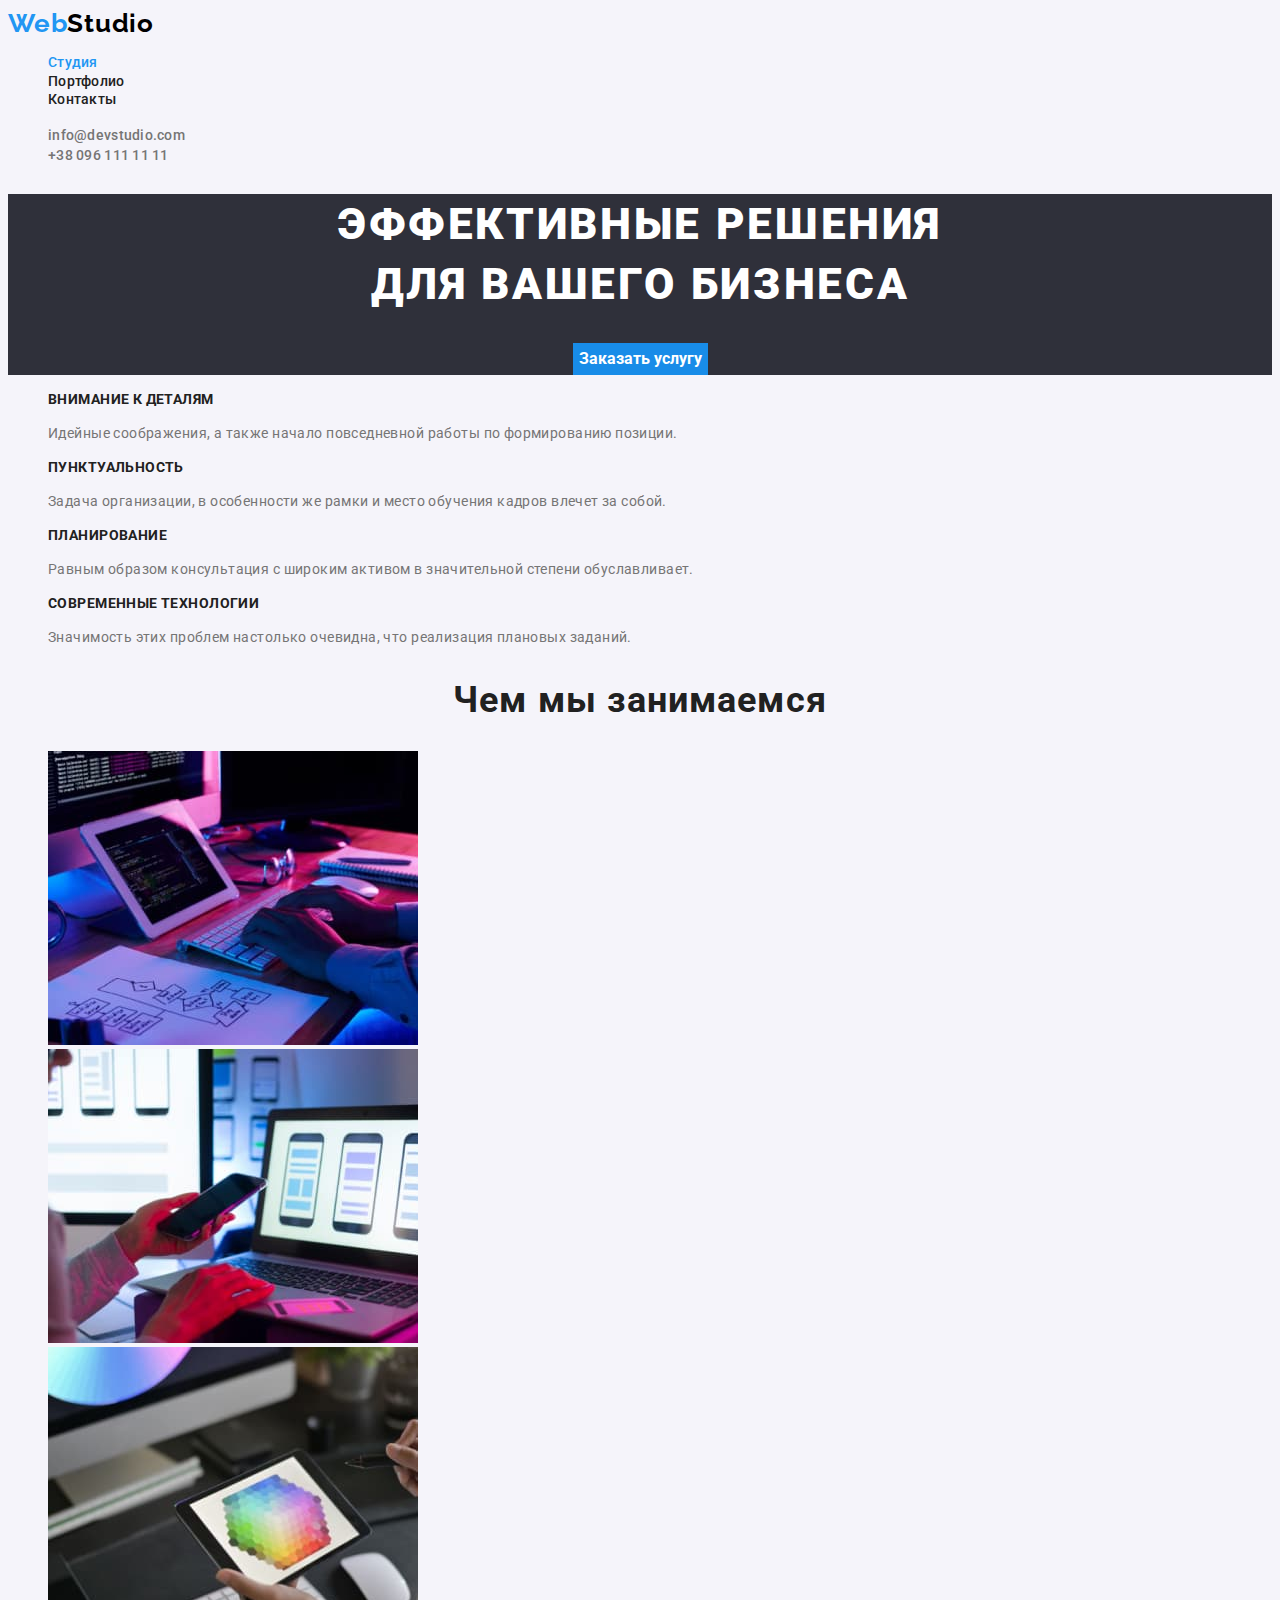
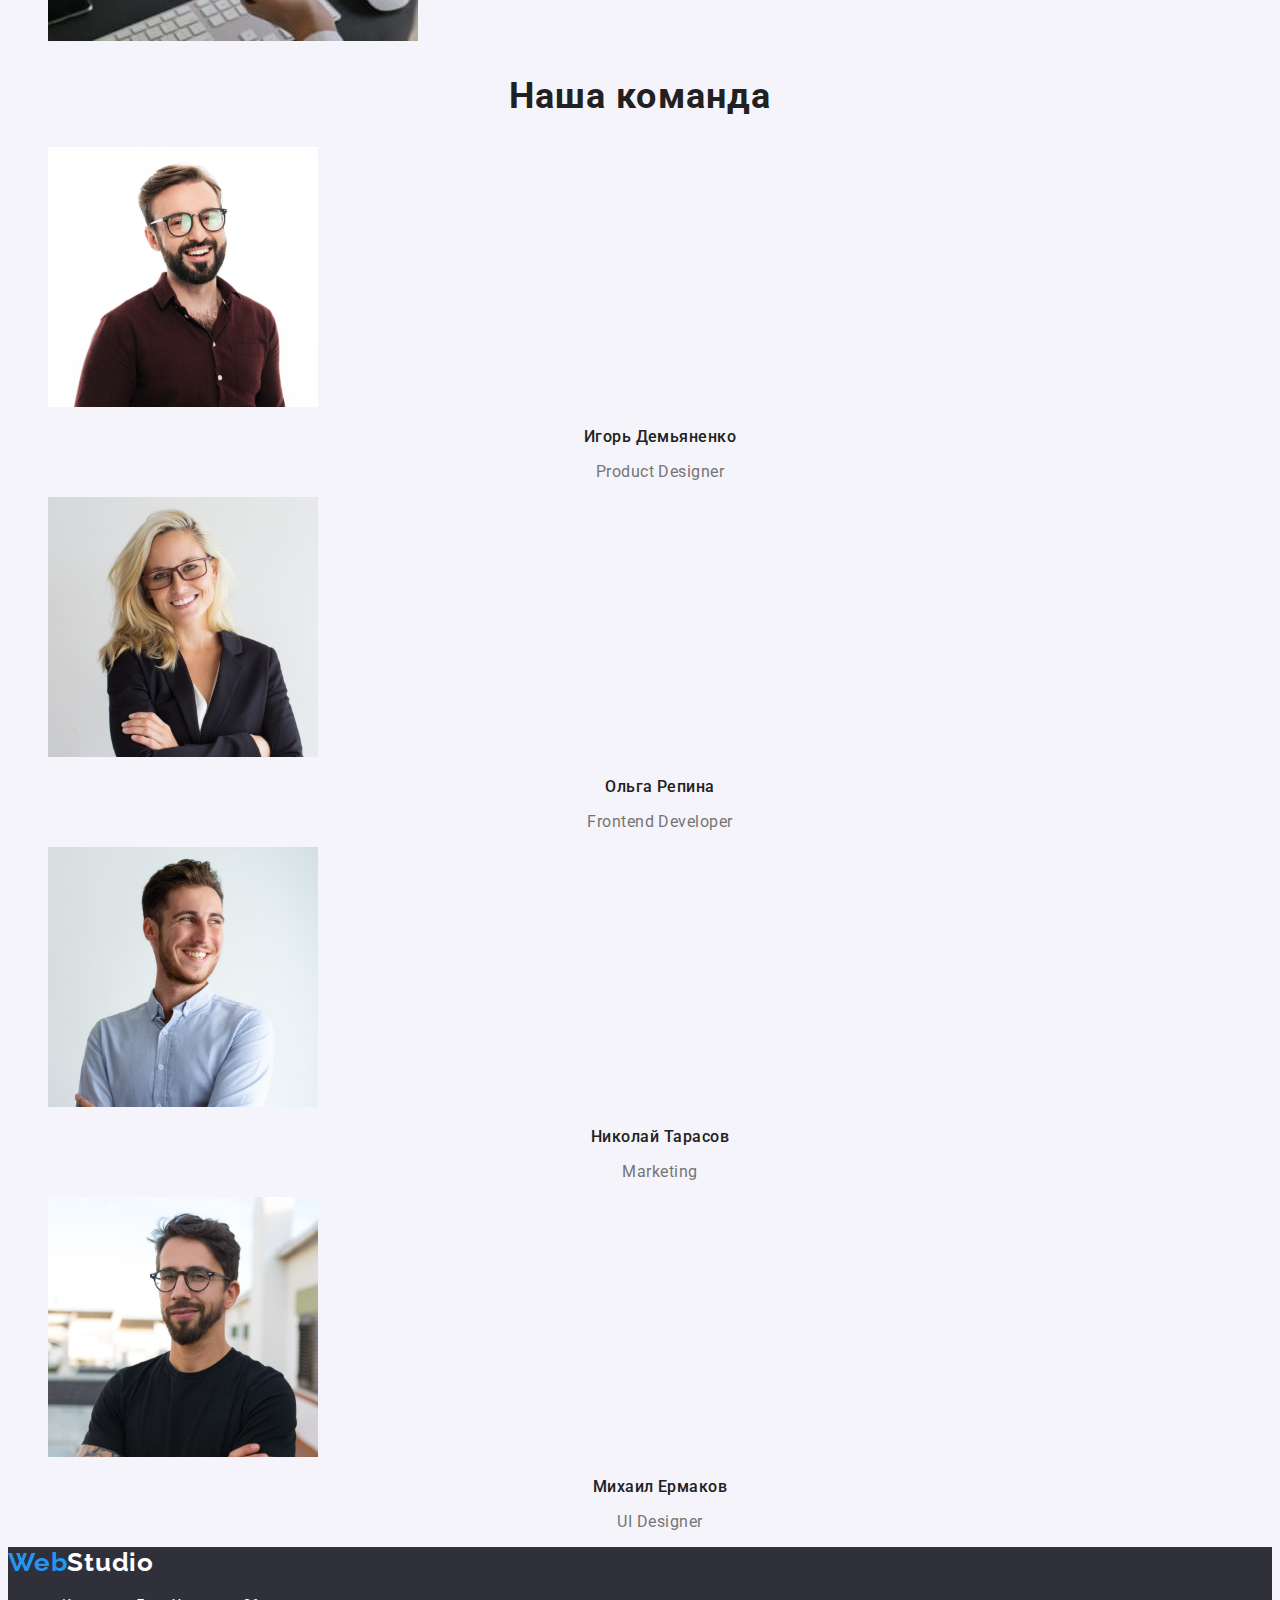
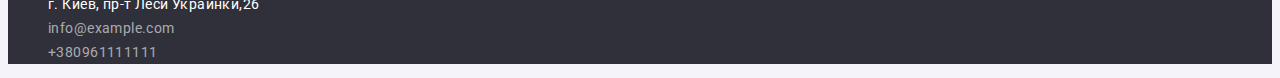
==== commit d4efeda6: "2" ====
--- a/index.html
+++ b/index.html
@@ -32,7 +32,7 @@
 
     <main>
       <section class="grey-style">
-        <h1>
+        <h1 class="grey-style-text">
           Эффективные решения <br />
           для вашего бизнеса
         </h1>
@@ -81,7 +81,8 @@
             <img src="./images/img(3).jpg" alt="выбор палитры цветов в планшете" width="370" />
           </li>
         </ul>
-
+      </section>
+      <section>
         <h2 class="content-tl-second">Наша команда</h2>
         <ul class="list">
           <li>
--- a/css/styles.css
+++ b/css/styles.css
@@ -1,7 +1,7 @@
 :root {
   /* fonts */
-  --main-font: 'Raleway', sans-serif;
-  --secondary-font: 'Roboto', sans-serif;
+  --main-font: 'Roboto', sans-serif;
+  --secondary-font: 'Raleway', sans-serif;
 
   /* text colors */
   --primary-color: #212121;
@@ -15,7 +15,7 @@
 
 .body {
   font-family: var(--main-font);
-  background: #e5e5e5;
+  background: #f5f4fa;
   color: var(--primary-color);
 }
 
@@ -28,7 +28,6 @@
 }
 
 .header-link {
-  font-style: normal;
   font-weight: 500;
   font-size: 14px;
   line-height: calc(16 / 12);
@@ -49,7 +48,6 @@
 
 .header-link-current,
 .header-link-current {
-  font-style: normal;
   font-weight: 500;
   font-size: 14px;
   line-height: 16px;
@@ -89,7 +87,7 @@
 }
 
 /* section */
-.grey-style {
+.grey-style-text {
   font-weight: 900;
   font-size: 44px;
   line-height: 60px;
@@ -98,17 +96,29 @@
   text-transform: uppercase;
   color: var(--text-color);
 }
+
+.grey-style {
+  font-weight: 700;
+  font-size: 16px;
+  line-height: 30px;
+  text-align: center;
+  letter-spacing: 0.06em;
+  text-transform: uppercase;
+  color: var(--text-color);
+  background-color: var(--bg-cl);
+}
+
 .btn:hover,
 .btn:focus {
+  background-color: #188ce8;
+  color: var(--text-color);
+}
+.btn:active {
   background-color: var(--accent-color);
-  color: var(--text-color);
-}
-.btn:active {
-  background-color: #188ce8;
-}
+}
+
 .btn {
   font-family: inherit;
-  font-style: normal;
   font-weight: 700;
   font-size: 16px;
   line-height: 30px;
@@ -127,8 +137,6 @@
 }
 
 .content-tx {
-  font-family: 'Roboto';
-  font-style: normal;
   font-weight: 400;
   font-size: 14px;
   line-height: 24px;
@@ -136,8 +144,6 @@
   color: var(--secondary-color);
 }
 .content-tl-second {
-  font-family: 'Roboto';
-  font-style: normal;
   font-weight: 700;
   font-size: 36px;
   line-height: 42px;
@@ -146,28 +152,22 @@
   color: var(--primary-color);
 }
 
-.button:active {
-  color: var(--text-color);
-  font-weight: 500;
-  font-size: 16px;
-  line-height: 26px;
-  text-align: center;
-  letter-spacing: 0.03em;
-}
 .button-one:active {
   color: var(--text-color);
 }
-
 .button {
   border: none;
-  background: #f5f4fa;
 }
 
 /* section */
 .btn-small:hover,
 .btn-small:focus {
+  background-color: #188ce8;
+  color: var(--text-color);
+}
+
+.btn-small:active {
   background-color: var(--accent-color);
-  color: var(--text-color);
 }
 .btn-small {
   font-family: inherit;
@@ -180,13 +180,10 @@
   border: none;
   text-align: center;
   letter-spacing: 0.03em;
-
   color: #ffffff;
 }
 
 .content-title {
-  font-family: 'Roboto';
-  font-style: normal;
   font-weight: 700;
   font-size: 18px;
   line-height: 36px;
@@ -194,8 +191,6 @@
   color: var(--primary-color);
 }
 .content-text {
-  font-family: 'Roboto';
-  font-style: normal;
   font-weight: 400;
   font-size: 16px;
   line-height: 30px;
@@ -203,8 +198,6 @@
   color: var(--secondary-color);
 }
 .content-tl-thre {
-  font-family: 'Roboto';
-  font-style: normal;
   font-weight: 500;
   font-size: 16px;
   line-height: 19px;
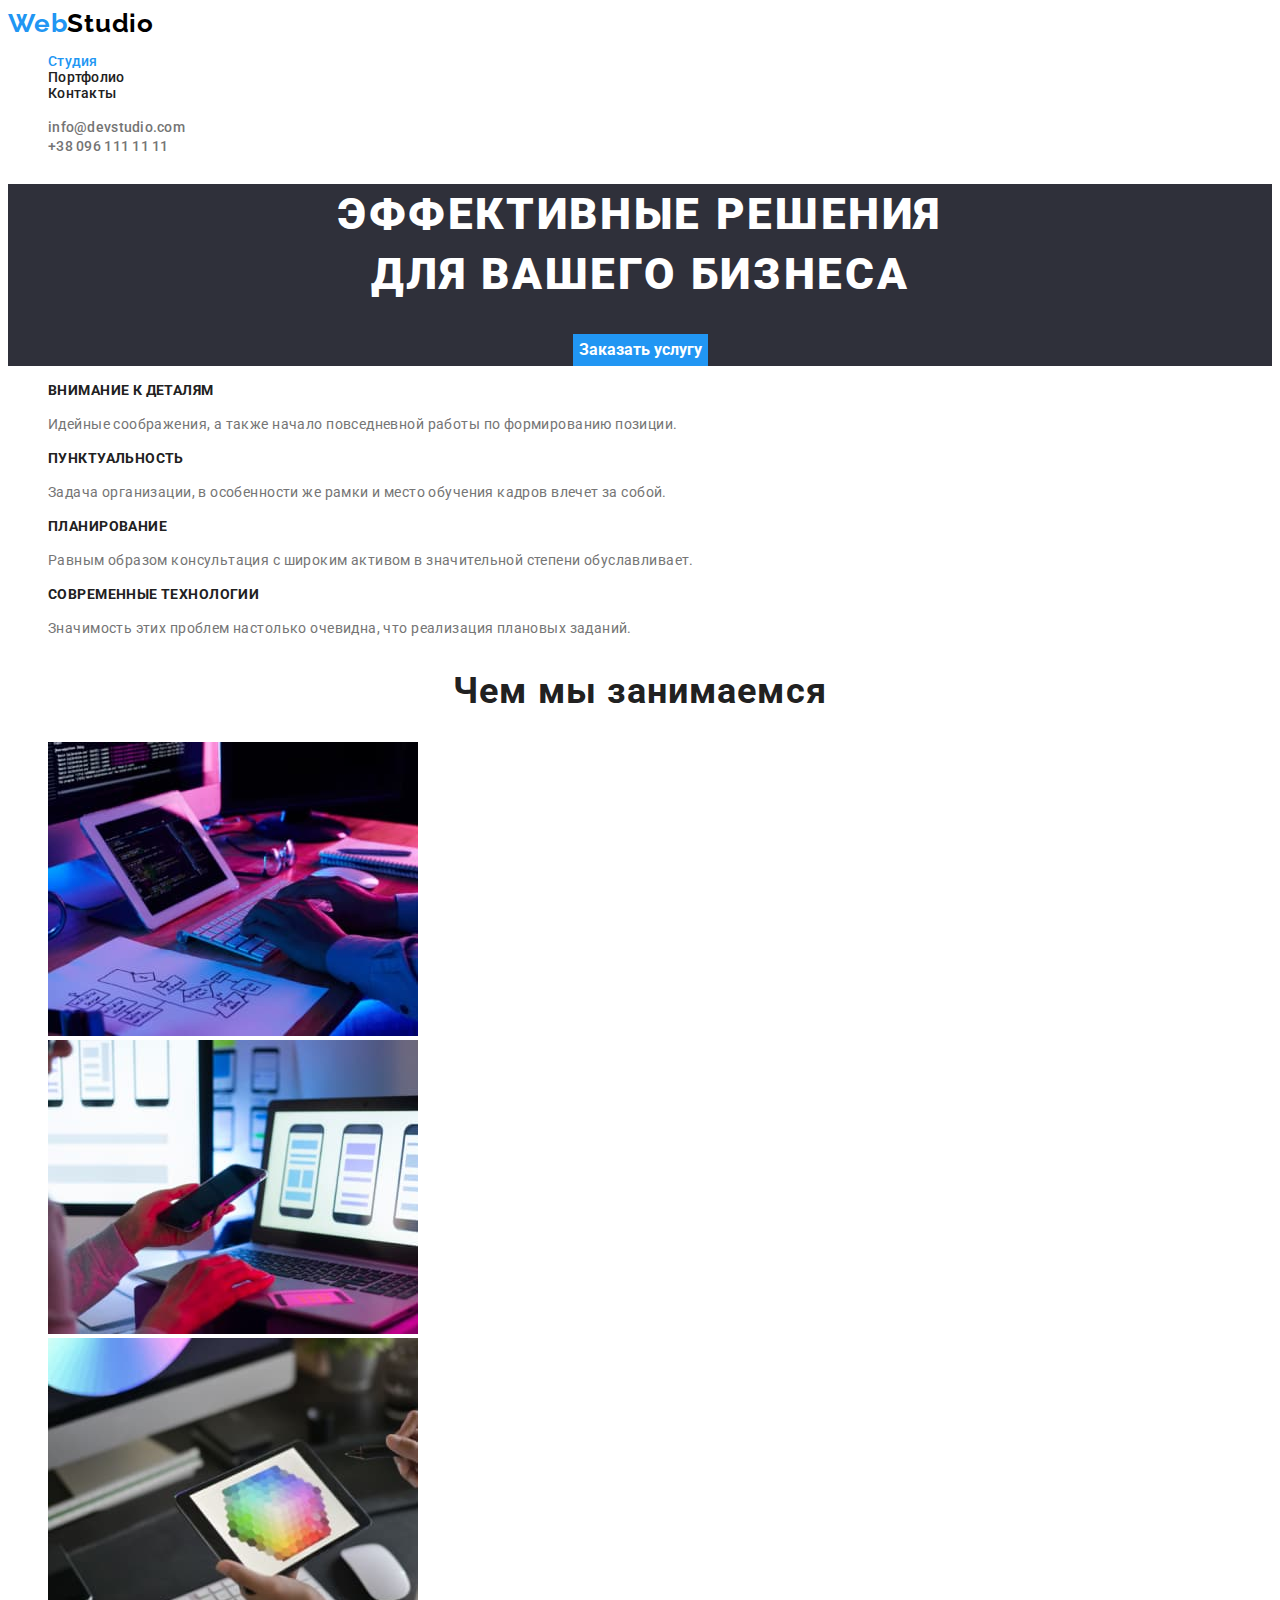
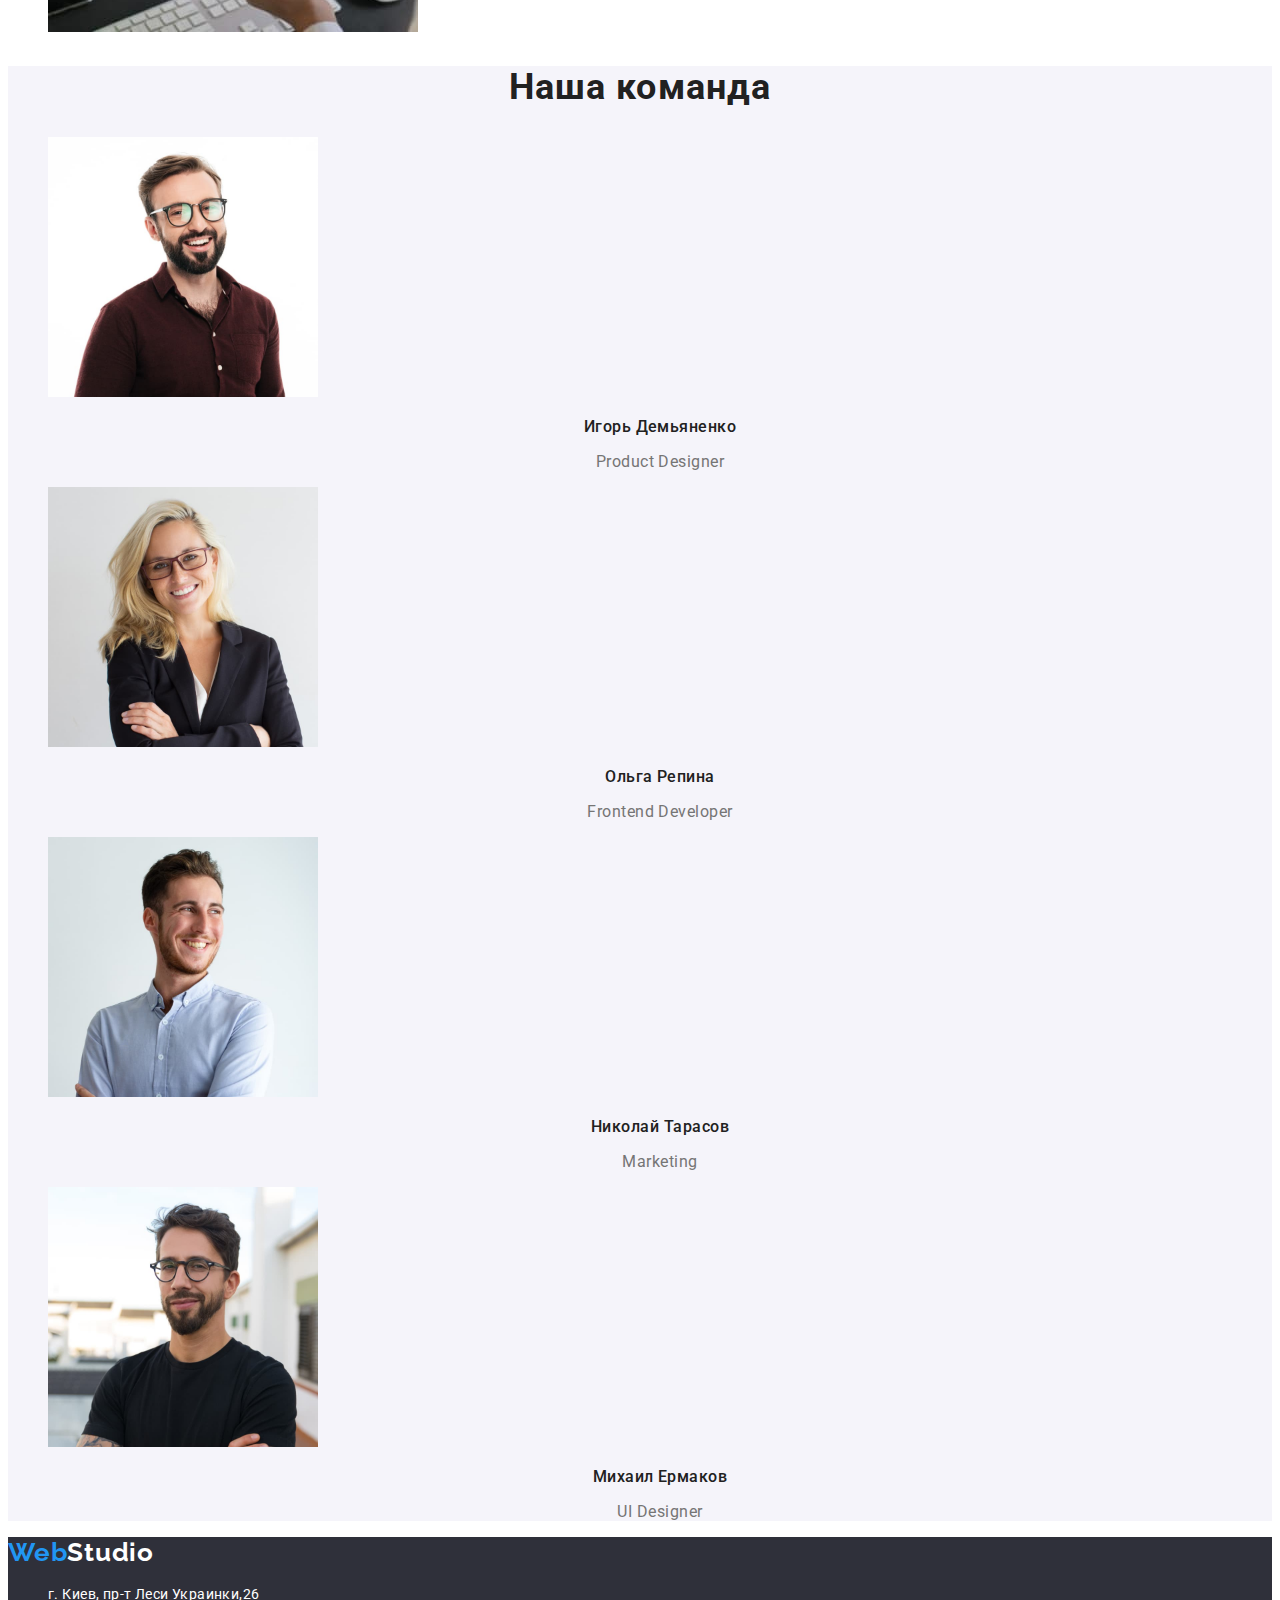
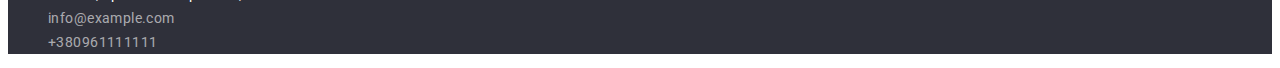
==== commit 596f16ec: "+" ====
--- a/index.html
+++ b/index.html
@@ -82,7 +82,7 @@
           </li>
         </ul>
       </section>
-      <section>
+      <section class="cont-section">
         <h2 class="content-tl-second">Наша команда</h2>
         <ul class="list">
           <li>
--- a/css/styles.css
+++ b/css/styles.css
@@ -15,7 +15,7 @@
 
 .body {
   font-family: var(--main-font);
-  background: #f5f4fa;
+  background: ;
   color: var(--primary-color);
 }
 
@@ -30,7 +30,7 @@
 .header-link {
   font-weight: 500;
   font-size: 14px;
-  line-height: calc(16 / 12);
+  line-height: calc(16 / 14);
   letter-spacing: 0.02em;
   color: var(--primary-color);
 }
@@ -50,7 +50,7 @@
 .header-link-current {
   font-weight: 500;
   font-size: 14px;
-  line-height: 16px;
+  line-height: calc(16 / 14);
   letter-spacing: 0.02em;
   color: var(--accent-color);
 }
@@ -59,7 +59,7 @@
 .contact-current {
   font-weight: 500;
   font-size: 14px;
-  line-height: calc(16 / 12);
+  line-height: calc(16 / 14);
   letter-spacing: 0.02em;
   color: var(--secondary-color);
 }
@@ -71,10 +71,9 @@
 .logo {
   color: #000;
   font-family: 'Raleway';
-  font-style: normal;
   font-weight: 700;
   font-size: 26px;
-  line-height: 31px;
+  line-height: calc(31 / 26);
   letter-spacing: 0.03em;
 }
 
@@ -90,7 +89,7 @@
 .grey-style-text {
   font-weight: 900;
   font-size: 44px;
-  line-height: 60px;
+  line-height: calc(60 / 44);
   text-align: center;
   letter-spacing: 0.06em;
   text-transform: uppercase;
@@ -100,7 +99,7 @@
 .grey-style {
   font-weight: 700;
   font-size: 16px;
-  line-height: 30px;
+  line-height: calc(30 / 16);
   text-align: center;
   letter-spacing: 0.06em;
   text-transform: uppercase;
@@ -116,13 +115,13 @@
 .btn:active {
   background-color: var(--accent-color);
 }
-
+/* accent color #2196f3  */
 .btn {
   font-family: inherit;
   font-weight: 700;
   font-size: 16px;
-  line-height: 30px;
-  background-color: #188ce8;
+  line-height: calc(30 / 16);
+  background-color: #2196f3;
   color: var(--text-color);
   border: none;
 }
@@ -130,7 +129,7 @@
 .content-tl {
   font-weight: 700;
   font-size: 14px;
-  line-height: 16px;
+  line-height: calc(16 / 14);
   letter-spacing: 0.03em;
   text-transform: uppercase;
   color: var(--primary-color);
@@ -139,14 +138,17 @@
 .content-tx {
   font-weight: 400;
   font-size: 14px;
-  line-height: 24px;
-  letter-spacing: 0.03em;
-  color: var(--secondary-color);
+  line-height: calc(24 / 14);
+  letter-spacing: 0.03em;
+  color: var(--secondary-color);
+}
+.cont-section {
+  background-color: #f5f4fa;
 }
 .content-tl-second {
   font-weight: 700;
   font-size: 36px;
-  line-height: 42px;
+  line-height: calc(42 / 36);
   text-align: center;
   letter-spacing: 0.03em;
   color: var(--primary-color);
@@ -171,10 +173,9 @@
 }
 .btn-small {
   font-family: inherit;
-  font-style: normal;
-  font-weight: 500;
-  font-size: 16px;
-  line-height: 26px;
+  font-weight: 500;
+  font-size: 16px;
+  line-height: calc(26 / 16);
   background-color: #188ce8;
   color: var(--text-color);
   border: none;
@@ -186,21 +187,21 @@
 .content-title {
   font-weight: 700;
   font-size: 18px;
-  line-height: 36px;
+  line-height: calc(36 / 18);
   letter-spacing: 0.06em;
   color: var(--primary-color);
 }
 .content-text {
   font-weight: 400;
   font-size: 16px;
-  line-height: 30px;
+  line-height: calc(30 / 16);
   letter-spacing: 0.03em;
   color: var(--secondary-color);
 }
 .content-tl-thre {
   font-weight: 500;
   font-size: 16px;
-  line-height: 19px;
+  line-height: calc(19 / 16);
   text-align: center;
   letter-spacing: 0.03em;
   color: var(--primary-color);
@@ -208,7 +209,7 @@
 .content-tx-thre {
   font-weight: 400;
   font-size: 16px;
-  line-height: 19px;
+  line-height: calc(19 / 16);
   text-align: center;
   letter-spacing: 0.03em;
   color: var(--secondary-color);
@@ -222,10 +223,9 @@
 .footer-logo {
   color: var(--text-color);
   font-family: 'Raleway';
-  font-style: normal;
   font-weight: 700;
   font-size: 26px;
-  line-height: 31px;
+  line-height: calc(31 / 26);
   letter-spacing: 0.03em;
 }
 
@@ -234,16 +234,15 @@
   font-style: normal;
   font-weight: 400;
   font-size: 14px;
-  line-height: 24px;
+  line-height: calc(24 / 14);
   letter-spacing: 0.03em;
   color: var(--text-color);
 }
 .foot-grey-style {
-  font-style: normal;
   background-color: var(--bg-cl);
   font-weight: 400;
   font-size: 14px;
-  line-height: 24px;
+  line-height: calc(24 / 14);
   letter-spacing: 0.03em;
   color: var(--text-color);
 }
@@ -257,7 +256,7 @@
   font-style: normal;
   font-weight: 400;
   font-size: 14px;
-  line-height: 24px;
+  line-height: calc(24 / 14);
   letter-spacing: 0.03em;
   color: rgba(255, 255, 255, 0.6);
 }
